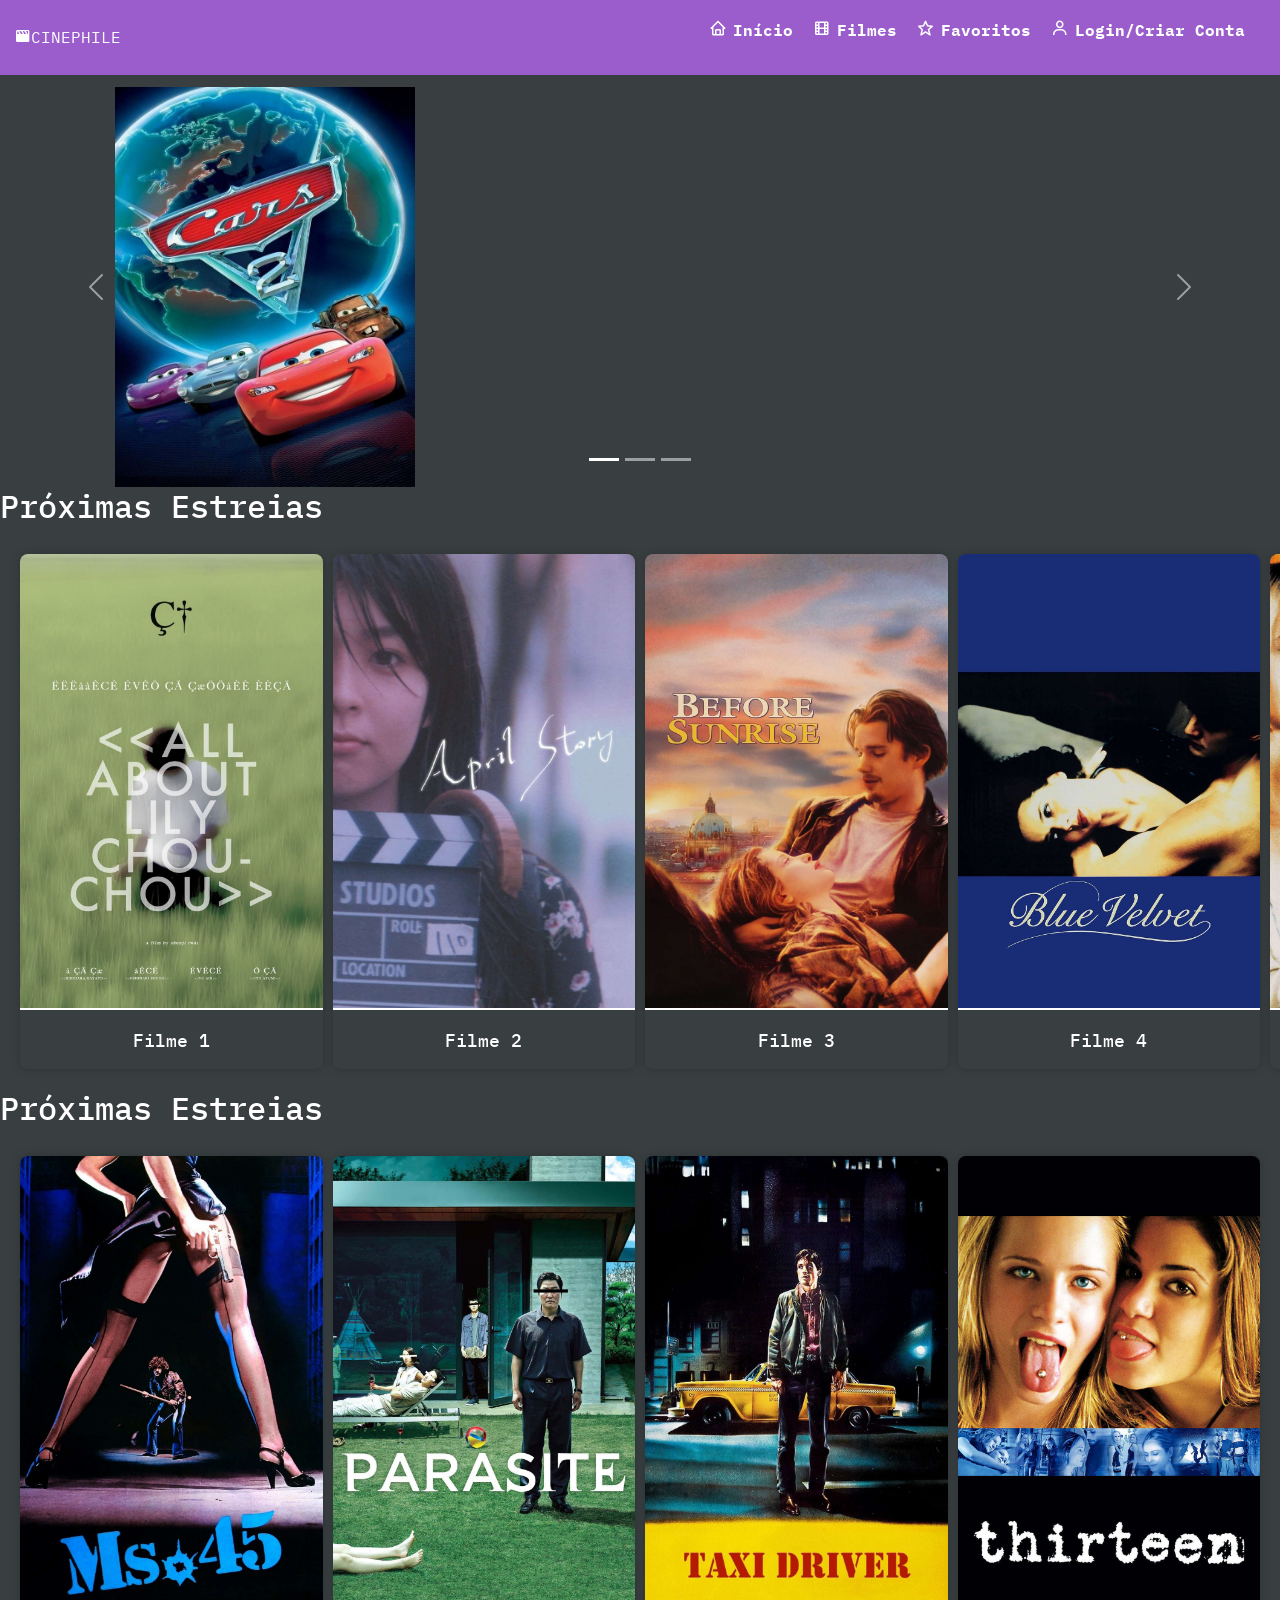
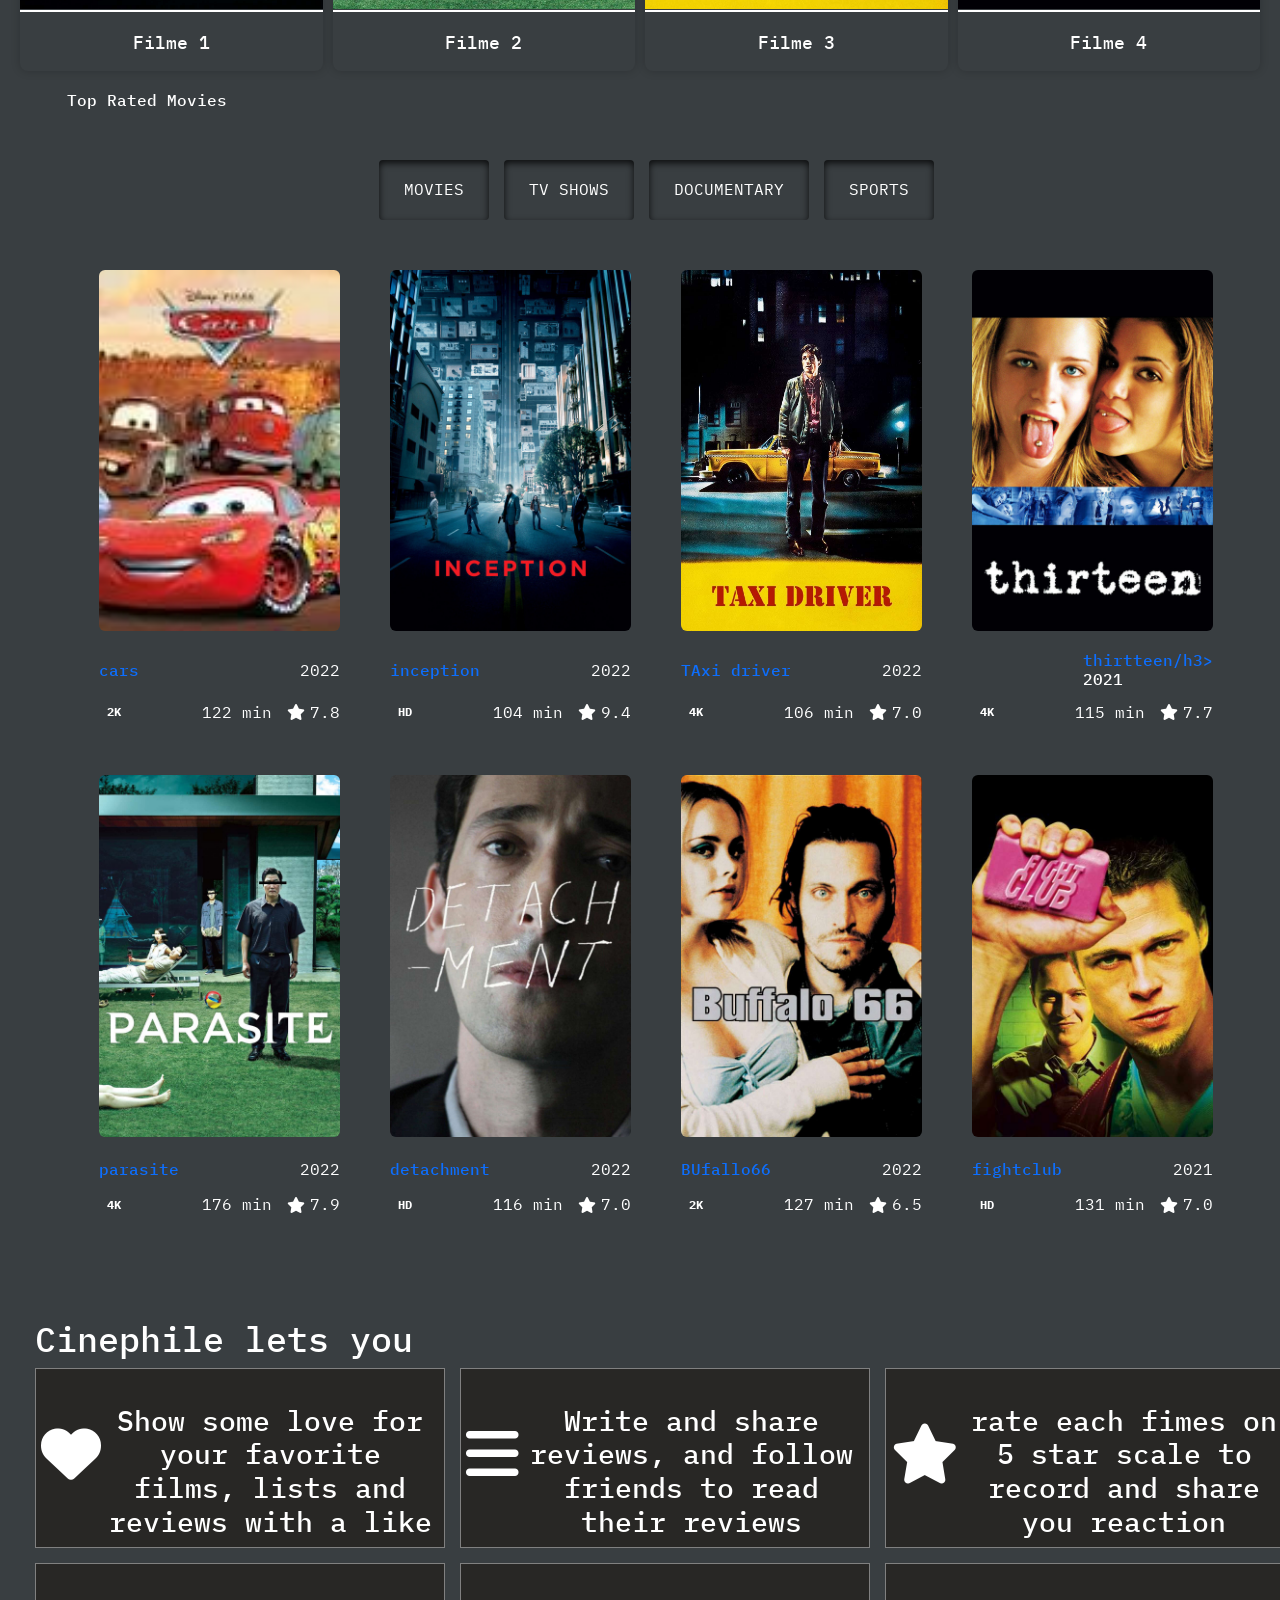
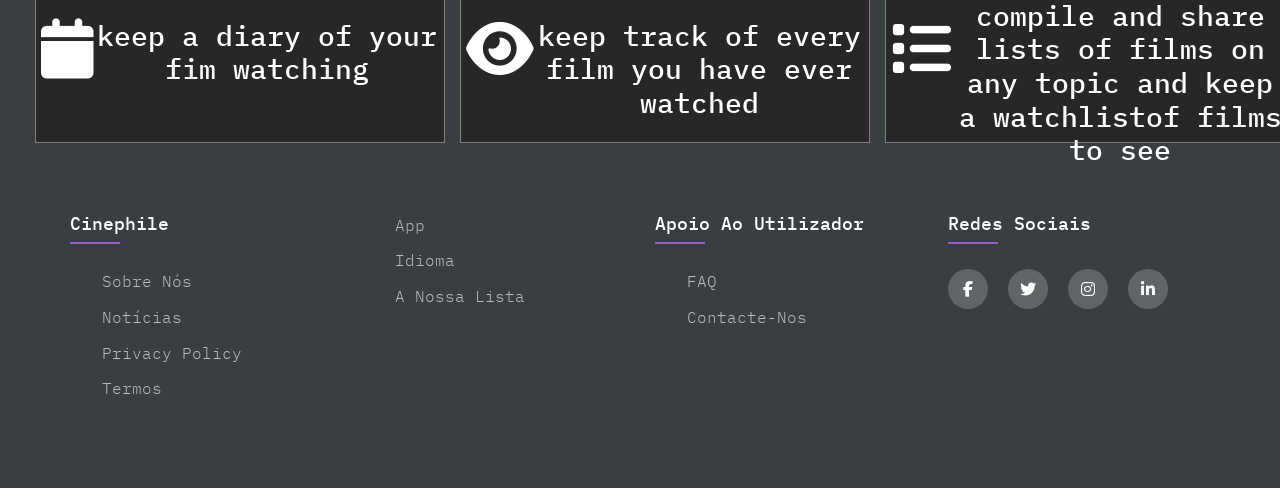
==== index.html @ 61367778 "slight fixes" ====
<!DOCTYPE html>
<html lang="en">

<head>
  <meta charset="UTF-8">
  <meta name="viewport" content="width=device-width, initial-scale=1.0">
  <link rel="preconnect" href="https://fonts.googleapis.com">
  <link rel="preconnect" href="https://fonts.gstatic.com" crossorigin>
  <link rel="preconnect" href="https://fonts.googleapis.com">
  <link rel="preconnect" href="https://fonts.gstatic.com" crossorigin>
  <link rel="preconnect" href="https://fonts.googleapis.com">
  <link rel="preconnect" href="https://fonts.gstatic.com" crossorigin>
  <link
    href="https://fonts.googleapis.com/css2?family=IBM+Plex+Mono:ital,wght@0,400;0,500;0,600;0,700;1,400;1,500;1,600;1,700&family=Inter&family=Playfair+Display:ital,wght@0,400;0,500;0,600;0,700;0,800;0,900;1,400;1,500;1,600;1,700;1,800;1,900&display=swap"
    rel="stylesheet">
  <link rel="stylesheet" href="./css/styles.css">
  <link href="https://cdn.jsdelivr.net/npm/bootstrap@5.3.2/dist/css/bootstrap.min.css" rel="stylesheet"
    integrity="sha384-T3c6CoIi6uLrA9TneNEoa7RxnatzjcDSCmG1MXxSR1GAsXEV/Dwwykc2MPK8M2HN" crossorigin="anonymous">
  <link rel="stylesheet" type="text/css" href="https://cdn.jsdelivr.net/npm/boxicons@latest/css/boxicons.min.css">
  <link rel="stylesheet" href="./css/navbar.css">
  <link rel="stylesheet" href="./css/styles.css">
  <link rel="stylesheet" href="https://unpkg.com/swiper/swiper-bundle.min.css" />
  <link rel="stylesheet" href="https://cdnjs.cloudflare.com/ajax/libs/font-awesome/6.4.2/css/all.min.css"
    integrity="sha512-z3gLpd7yknf1YoNbCzqRKc4qyor8gaKU1qmn+CShxbuBusANI9QpRohGBreCFkKxLhei6S9CQXFEbbKuqLg0DA=="
    crossorigin="anonymous" referrerpolicy="no-referrer" />
  <title>CINEPHILE</title>
</head>

<body>
  <div class="navbar">
    <div class="logo">
      <i class="bx bxs-movie"></i>CINEPHILE
    </div>
    <ul class="nav-links">
      <li><a href="index.html"><i class='bx bx-home nav_icon'></i>Início</a></li>
      <li><a href="movies.html"><i class='bx bx-film nav_icon'></i>Filmes</a></li>
      <li><a href="favorites.html"><i class='bx bx-star nav_icon'></i>Favoritos</a></li>
      <li><a href="login.html"><i class='bx bx-user nav_icon'></i>Login/Criar Conta</a></li>
    </ul>
    <ul class="nav-links_mobile">
      <li><a href="index.html"><i class='bx bx-home nav_icon'></i></a></li>
      <li><a href=""><i class='bx bx-user nav_icon'></i></a></li>
      <li><a href=""><i class='bx bx-film nav_icon'></i></a></li>
      <li><a href=""><i class='bx bx-tv nav_icon'></i></a></li>
      <li><a href=""><i class='bx bx-star nav_icon'></i></a></li>
    </ul>
  </div>
  <section class="conteudo_principal">
    <div id="carouselExampleCaptions" class="carousel slide">
      <div class="carousel-indicators">
        <button type="button" data-bs-target="#carouselExampleCaptions" data-bs-slide-to="0" class="active"
          aria-current="true" aria-label="Slide 1"></button>
        <button type="button" data-bs-target="#carouselExampleCaptions" data-bs-slide-to="1"
          aria-label="Slide 2"></button>
        <button type="button" data-bs-target="#carouselExampleCaptions" data-bs-slide-to="2"
          aria-label="Slide 3"></button>
      </div>
      <div class="carousel-inner">
        <div class="carousel-item active">
          <div class="d-flex justify-content-center container-fluid">
            <img src="./assets/images/16560-cars-2-0-1000-0-1500-crop.jpg" id="imagem_carrossel" class="img-fluid"
              alt="">
            <iframe class="trailer" width="700" height="400"
              src="https://www.youtube.com/embed/oFTfAdauCOo?si=LEjpKPnIq1ZMxPEv" title="YouTube video player"
              frameborder="0"
              allow="accelerometer; autoplay; clipboard-write; encrypted-media; gyroscope; picture-in-picture; web-share"
              allowfullscreen class="mx-auto"></iframe>
          </div>
        </div>
        <div class="carousel-item">
          <div class="d-flex justify-content-center container-fluid">
            <img src="./assets/images/fightclub.jpg" id="imagem_carrossel" class="img-fluid" alt="">
            <iframe class="trailer" width="700" height="400"
              src="https://www.youtube.com/embed/BdJKm16Co6M?si=z7RUzcz1egCg-bsq" title="YouTube video player"
              frameborder="0"
              allow="accelerometer; autoplay; clipboard-write; encrypted-media; gyroscope; picture-in-picture; web-share"
              allowfullscreen class="mx-auto"></iframe>
          </div>
        </div>
        <div class="carousel-item ">
          <div class="d-flex justify-content-center container-fluid">
            <img src="./assets/images/parasite.jpg" id="imagem_carrossel" class="img-fluid" alt="">
            <iframe class="trailer" width="700" height="400"
              src="https://www.youtube.com/embed/SWSDQfJQhUg?si=YIoAWg7-kqxbiR0l" title="YouTube video player"
              frameborder="0"
              allow="accelerometer; autoplay; clipboard-write; encrypted-media; gyroscope; picture-in-picture; web-share"
              allowfullscreen class="mx-auto"></iframe>
          </div>
        </div>
      </div>
      <button class="carousel-control-prev" type="button" data-bs-target="#carouselExampleCaptions"
        data-bs-slide="prev">
        <span class="carousel-control-prev-icon" aria-hidden="true"></span>
        <span class="visually-hidden">Previous</span>
      </button>
      <button class="carousel-control-next" type="button" data-bs-target="#carouselExampleCaptions"
        data-bs-slide="next">
        <span class="carousel-control-next-icon" aria-hidden="true"></span>
        <span class="visually-hidden">Next</span>
      </button>
    </div>
    <section class="prox_estreias">
      <div class="d-flex flex-row filme-carousel">
        <h2>Próximas Estreias</h2>
        <div class="swiper-container">
          <div class="swiper-wrapper">
            <div class="swiper-slide">
              <div class="filme">
                <img src="./assets/images/allaboutlilychouchou.jpg" alt="Filme 1">
                <h3>Filme 1</h3>
              </div>
            </div>
            <div class="swiper-slide">
              <div class="filme">
                <img src="./assets/images/aprilstory.jpg" alt="Filme 2">
                <h3>Filme 2</h3>
              </div>
            </div>
            <div class="swiper-slide">
              <div class="filme">
                <img src="./assets/images/beforesunrise.jpg" alt="Filme 3">
                <h3>Filme 3</h3>
              </div>
            </div>
            <div class="swiper-slide">
              <div class="filme">
                <img src="./assets/images/bluevelvet.jpg" alt="Filme 4">
                <h3>Filme 4</h3>
              </div>
            </div>
            <div class="swiper-slide">
              <div class="filme">
                <img src="./assets/images/buffalo66.jpg" alt="Filme 5">
                <h3>Filme 5</h3>
              </div>
            </div>
            <div class="swiper-slide">
              <div class="filme">
                <img src="./assets/images/get out.jpg" alt="Filme 6">
                <h3>Filme 6</h3>
              </div>
            </div>
            <div class="swiper-slide">
              <div class="filme">
                <img src="./assets/images/inception.jpg" alt="Filme 7">
                <h3>Filme 7</h3>
              </div>
            </div>
            <div class="swiper-slide">
              <div class="filme">
                <img src="./assets/images/lepetitsoldat.jpg" alt="Filme 8">
                <h3>Filme 8</h3>
              </div>
            </div>

          </div>
        </div>
      </div>
    </section>
    <div class="d-flex flex-row filme-carousel">
      <h2>Próximas Estreias</h2>
      <div class="swiper-container">
        <div class="swiper-wrapper">
          <div class="swiper-slide">
            <div class="filme">
              <img src="./assets/images/ms45.jpg" alt="Filme 1">
              <h3>Filme 1</h3>
            </div>
          </div>
          <div class="swiper-slide">
            <div class="filme">
              <img src="./assets/images/parasite.jpg" alt="Filme 2">
              <h3>Filme 2</h3>
            </div>
          </div>
          <div class="swiper-slide">
            <div class="filme">
              <img src="./assets/images/taxi driver.jpg" alt="Filme 3">
              <h3>Filme 3</h3>
            </div>
          </div>
          <div class="swiper-slide">
            <div class="filme">
              <img src="./assets/images/thirteen.jpg" alt="Filme 4">
              <h3>Filme 4</h3>
            </div>
          </div>


        </div>
      </div>
    </div>


    <section class="top-rated">
      <div class="container">
        <h2 class="h2 section-title">Top Rated Movies</h2>
        <ul class="filter-list">
          <li>
            <button class="filter-btn">Movies</button>
          </li>
          <li>
            <button class="filter-btn">TV Shows</button>
          </li>
          <li>
            <button class="filter-btn">Documentary</button>
          </li>
          <li>
            <button class="filter-btn">Sports</button>
          </li>
        </ul>
        <ul class="movies-list">
          <li>
            <div class="movie-card">
              <a href="">
                <figure class="card-banner">
                  <img src="assets/images/cars_banner.jpeg" alt="">
                </figure>
              </a>
              <div class="title-wrapper">
                <a href="">
                  <h3 class="card-title"> cars</h3>
                </a>
                <time datetime="2022">2022</time>
              </div>
              <div class="card-meta">
                <div class="badge badge-outline">2K</div>
                <div class="duration">
                  <ion-icon name="time-outline"></ion-icon>
                  <time datetime="PT122M">122 min</time>
                </div>
                <div class="rating">
                  <i class="fa-solid fa-star"></i>
                  <data>7.8</data>
                </div>
              </div>
            </div>
          </li>
          <li>
            <div class="movie-card">
              <a href="">
                <figure class="card-banner">
                  <img src="assets/images/inception.jpg" alt="">
                </figure>
              </a>
              <div class="title-wrapper">
                <a href="">
                  <h3 class="card-title">inception</h3>
                </a>
                <time datetime="2022">2022</time>
              </div>
              <div class="card-meta">
                <div class="badge badge-outline">HD</div>
                <div class="duration">
                  <ion-icon name="time-outline"></ion-icon>
                  <time datetime="PT104M">104 min</time>
                </div>
                <div class="rating">
                  <i class="fa-solid fa-star"></i>
                  <data>9.4</data>
                </div>
              </div>
            </div>
          </li>
          <li>
            <div class="movie-card">
              <a href="">
                <figure class="card-banner">
                  <img src="assets/images/taxi driver.jpg" alt="">
                </figure>
              </a>
              <div class="title-wrapper">
                <a href="">
                  <h3 class="card-title">TAxi driver</h3>
                </a>
                <time datetime="2022">2022</time>
              </div>
              <div class="card-meta">
                <div class="badge badge-outline">4K</div>
                <div class="duration">
                  <ion-icon name="time-outline"></ion-icon>
                  <time datetime="PT106M">106 min</time>
                </div>
                <div class="rating">
                  <i class="fa-solid fa-star"></i>
                  <data>7.0</data>
                </div>
              </div>
            </div>
          </li>
          <li>
            <div class="movie-card">
              <a href="">
                <figure class="card-banner">
                  <img src="assets/images/thirteen.jpg" alt="">
                </figure>
              </a>
              <div class="title-wrapper">
                <a href="./movie-details.html">
                  <h3 class="card-title">thirtteen/h3>
                </a>
                <time datetime="2021">2021</time>
              </div>
              <div class="card-meta">
                <div class="badge badge-outline">4K</div>
                <div class="duration">
                  <ion-icon name="time-outline"></ion-icon>
                  <time datetime="PT115M">115 min</time>
                </div>
                <div class="rating">
                  <i class="fa-solid fa-star"></i>
                  <data>7.7</data>
                </div>
              </div>
            </div>
          </li>
          <li>
            <div class="movie-card">
              <a href="">
                <figure class="card-banner">
                  <img src="assets/images/parasite.jpg" alt="">
                </figure>
              </a>
              <div class="title-wrapper">
                <a href="">
                  <h3 class="card-title">parasite</h3>
                </a>
                <time datetime="2022">2022</time>
              </div>
              <div class="card-meta">
                <div class="badge badge-outline">4K</div>
                <div class="duration">
                  <ion-icon name="time-outline"></ion-icon>
                  <time datetime="PT176M">176 min</time>
                </div>
                <div class="rating">
                  <i class="fa-solid fa-star"></i>
                  <data>7.9</data>
                </div>
              </div>
            </div>
          </li>
          <li>
            <div class="movie-card">
              <a href="">
                <figure class="card-banner">
                  <img src="assets/images/detachment.jpg" alt="">
                </figure>
              </a>
              <div class="title-wrapper">
                <a href="">
                  <h3 class="card-title">detachment</h3>
                </a>
                <time datetime="2022">2022</time>
              </div>
              <div class="card-meta">
                <div class="badge badge-outline">HD</div>
                <div class="duration">
                  <ion-icon name="time-outline"></ion-icon>
                  <time datetime="PT116M">116 min</time>
                </div>
                <div class="rating">
                  <i class="fa-solid fa-star"></i>
                  <data>7.0</data>
                </div>
              </div>
            </div>
          </li>
          <li>
            <div class="movie-card">
              <a href="">
                <figure class="card-banner">
                  <img src="assets/images/buffalo66.jpg" alt="">
                </figure>
              </a>
              <div class="title-wrapper">
                <a href="">
                  <h3 class="card-title">BUfallo66</h3>
                </a>
                <time datetime="2022">2022</time>
              </div>
              <div class="card-meta">
                <div class="badge badge-outline">2K</div>
                <div class="duration">
                  <ion-icon name="time-outline"></ion-icon>
                  <time datetime="PT127M">127 min</time>
                </div>
                <div class="rating">
                  <i class="fa-solid fa-star"></i>
                  <data>6.5</data>
                </div>
              </div>
            </div>
          </li>
          <li>
            <div class="movie-card">
              <a href="">
                <figure class="card-banner">
                  <img src="assets/images/fightclub.jpg" alt="">
                </figure>
              </a>
              <div class="title-wrapper">
                <a href="">
                  <h3 class="card-title">fightclub</h3>
                </a>
                <time datetime="2021">2021</time>
              </div>
              <div class="card-meta">
                <div class="badge badge-outline">HD</div>
                <div class="duration">
                  <ion-icon name="time-outline"></ion-icon>
                  <time datetime="PT131M">131 min</time>
                </div>
                <div class="rating">
                  <i class="fa-solid fa-star"></i>
                  <data>7.0</data>
                </div>
              </div>
            </div>
          </li>
        </ul>
      </div>
    </section>


    <div class="fuctions" id="services">
      <h1> Cinephile lets you</h1>
      <div class="fuctions_box">


        <div class="fuctions_card">
          <i class="fa-solid fa-heart"></i>
          <h3>Show some love for your favorite films, lists and reviews with a like</h3>
        </div>

        <div class="fuctions_card">
          <i class="fa-solid fa-bars"></i>
          <h3>Write and share reviews, and follow friends to read their reviews</h3>
        </div>

        <div class="fuctions_card">
          <i class="fa-solid fa-star"></i>
          <h3>rate each fimes on 5 star scale to record and share you reaction</h3>
        </div>

        <div class="fuctions_card">
          <i class="fa-solid fa-calendar"></i>
          <h3 class="card_h3">keep a diary of your fim watching</h3>
        </div>

        <div class="fuctions_card">
          <i class="fa-solid fa-eye"></i>
          <h3 class="card_h3">keep track of every film you have ever watched</h3>
        </div>

        <div class="fuctions_card">
          <i class="fa-solid fa-list"></i>
          <h3>compile and share lists of films on any topic and keep a watchlistof films to see</h3>
        </div>
      </div>
    </div>
  </section>
  <footer class="footer">
    <div class="container">
      <div class="row">
        <div class="footer-col">
          <h4>Cinephile</h4>
          <ul>
            <li><a href="#">Sobre Nós</a></li>
            <li><a href="#">Notícias</a></li>
            <li><a href="#">Privacy Policy</a></li>
            <li><a href="#">Termos</a></li>
          </ul>
        </div>
        <div class="footer-col">
          <ul>
            <li><a href="#">App</a></li>
            <li><a href="#">Idioma</a></li>
            <li><a href="#">A Nossa Lista</a></li>
          </ul>
        </div>
        <div class="footer-col">
          <h4>Apoio ao Utilizador</h4>
          <ul>
            <li><a href="#">FAQ</a></li>
            <li><a href="#">Contacte-nos</a></li>
          </ul>
        </div>
        <div class="footer-col">
          <h4>Redes Sociais</h4>
          <div class="social-links">
            <a href="#"><i class="fab fa-facebook-f"></i></a>
            <a href="#"><i class="fab fa-twitter"></i></a>
            <a href="#"><i class="fab fa-instagram"></i></a>
            <a href="#"><i class="fab fa-linkedin-in"></i></a>
          </div>
        </div>
      </div>
    </div>
  </footer>
  <script src="https://unpkg.com/swiper/swiper-bundle.min.js"></script>
  <script src="https://cdn.jsdelivr.net/npm/@popperjs/core@2.11.8/dist/umd/popper.min.js"
    integrity="sha384-I7E8VVD/ismYTF4hNIPjVp/Zjvgyol6VFvRkX/vR+Vc4jQkC+hVqc2pM8ODewa9r" crossorigin="anonymous">
  </script>
  <script src="https://cdn.jsdelivr.net/npm/bootstrap@5.3.2/dist/js/bootstrap.min.js"
    integrity="sha384-BBtl+eGJRgqQAUMxJ7pMwbEyER4l1g+O15P+16Ep7Q9Q+zqX6gSbd85u4mG4QzX+" crossorigin="anonymous">
  </script>
  <script src="./js/index.js"></script>
</body>

</html>
---- css/styles.css ----
/* Reset de estilos padrão e definições globais */
body {
    margin: 0;
    font-family: 'IBM Plex Mono', monospace, 'Inter', sans-serif, 'Playfair Display', serif;
    font-size: 16px;
    line-height: 1.6;
    background-color: #393e41;
    color: #fff;
    overflow-x: hidden;
}

.button {
    background-color: #3498db;
    color: #fff;
    padding: 10px 20px;
    border: none;
    border-radius: 5px;
    cursor: pointer;
    transition: background-color 0.3s ease;
}

.button:hover {
    background-color: #2c3e50;
}

.icon {
    width: 30px;
    height: 30px;
}

.swiper {
    width: 600px;
    height: 300px;
}

.image {
    max-width: 100%;
    height: auto;
    border-radius: 8px;
    box-shadow: 0 0 10px rgba(0, 0, 0, 0.2);
    transition: transform 0.3s ease-in-out;
}

.image:hover {
    transform: scale(1.05);
}

/* Estilo para imagens no carrossel */
#imagem_carrossel {
    width: 100%;
    max-width: 300px;
    height: 400px;
    margin-left: 50px;
}

/* Estilo para vídeos de trailers */
.trailer {
    max-width: 700px;
    margin-right: 100px;
    display: block;
}

/* Estilo para a seção de filmes populares */
.filmes_populares {
    padding: 20px;
    background-color: #282c2f;
    border-radius: 10px;
}

.filmes_populares h2 {
    font-size: 28px;
    color: #fff;
    text-align: center;
    margin-bottom: 20px;
}

.filme-carousel {
    overflow: hidden;
}

.swiper-container {
    width: 100%;
    padding: 20px;
}

.d-flex.flex-row {
    display: flex;
    flex-wrap: wrap;
    justify-content: space-between;
}

.swiper-slide {
    width: 300px;
    /* Adjust the width as needed */
    margin: 0 auto;
    flex-shrink: 0;
}

.col-md-2 {
    flex: 0 0 calc(20% - 20px);
    margin-bottom: 20px;
}

/* Estilo para cada filme individual */
.filme {
    border-radius: 8px;
    overflow: hidden;
    box-shadow: 0 0 10px rgba(0, 0, 0, 0.2);
    transition: transform 0.3s ease-in-out;
}

.filme:hover {
    transform: scale(1.05);
}


.filme img {
    width: 100%;
    height: auto;
    border-bottom: 2px solid #fff;
}

.filme h3 {
    margin-top: 10px;
    text-align: center;
    font-size: 18px;
    color: #fff;
    padding: 10px;
}

/*top rated*/

li {
    list-style: none;
}

a {
    text-decoration: none;
}

a,
img,
span,
input,
button,
ion-icon {
    display: block;
}

input {
    font: inherit;
    width: 100%;
    border: none;
}

select,
button {
    font: inherit;
    background: none;
    border: none;
    cursor: pointer;
}


.container {
    max-width: 540px;
    margin-inline: auto;
}

.section-subtitle {
    color: var(--citrine);
    font-size: var(--fs-11);
    font-weight: var(--fw-500);
    text-transform: uppercase;
    letter-spacing: 1px;
    margin-bottom: 10px;
    text-align: center;
}

.h2 {
    font-size: var(--fs-2);
}

.filter-list {
    display: flex;
    flex-wrap: wrap;
    justify-content: center;
    align-items: center;
    gap: 10px;
}

.top-rated .img .background {

    background-size: cover;
    background-position: center;
    padding-block: var(--section-padding);
}

.top-rated .section-title {
    margin-bottom: 50px;
}

.top-rated .filter-list {
    gap: 15px;
    margin-bottom: 50px;
}

.top-rated .filter-btn {
    position: relative;
    background: var(--rich-black-fogra-39);
    color: var(--light-gray);
    font-size: var(--fs-10);
    font-weight: var(--fw-700);
    text-transform: uppercase;
    padding: 17px 25px;
    border-radius: 4px;
    box-shadow: inset 0 3px 7px hsla(0, 0%, 0%, 0.8);
}

.top-rated .filter-btn:focus {
    color: var(--citrine);
    text-shadow: 0 3px 25px hsla(57, 97%, 45%, 0.5);
}

.top-rated .filter-btn:focus::before,
.top-rated .filter-btn:focus::after {
    content: "";
    position: absolute;
    top: 50%;
    transform: translateY(-50%);
    background: var(--citrine);
    width: 2px;
    height: 15px;
}

.top-rated .filter-btn:focus::before {
    left: 0;
}

.top-rated .filter-btn:focus::after {
    right: 0;
}

.movies-list {
    display: grid;
    gap: 50px;
}

.movie-card {
    height: 100%;
    display: flex;
    flex-direction: column;
    justify-content: space-between;
}

.movie-card .card-banner {
    position: relative;
    background: var(--gunmetal-1);
    aspect-ratio: 2 / 3;
    border-radius: 6px;
    overflow: hidden;
    margin-bottom: 20px;
    transition: var(--transition-1);
}

.movie-card .card-banner::after {
    content: "";
    position: absolute;
    inset: 0;
    transition: var(--transition-1);
}

.movie-card .card-banner:hover {
    box-shadow: 0 1px 2px hsla(0, 0%, 0%, 0.5);
}

.movie-card .card-banner:hover::after {
    background: hsla(0, 0%, 100%, 0.05);
}

.movie-card .card-banner img {
    width: 100%;
    height: 100%;
    object-fit: cover;
}

.movie-card .title-wrapper {
    display: flex;
    justify-content: space-between;
    align-items: center;
    gap: 20px;
    margin-bottom: 10px;
}

.movie-card .card-title {
    color: var(--white);
    font-size: var(--fs-7);
    transition: var(--transition-1);
}

.movie-card .card-title:is(:hover, :focus) {
    color: var(--citrine);
}

.movie-card .title-wrapper time {
    color: var(--citrine);
    font-size: var(--fs-9);
    font-weight: var(--fw-500);
}

.movie-card .card-meta {
    display: flex;
    justify-content: flex-start;
    align-items: center;
    gap: 15px;
}

.movie-card .badge {
    color: var(--citrine);
}

.movie-card .duration {
    margin-left: auto;
}

.movie-card :is(.duration, .rating) {
    display: flex;
    align-items: center;
    gap: 5px;
    color: var(--gainsboro);
    font-size: var(--fs-11);
    font-weight: var(--fw-500);
}

.movie-card :is(.duration, .rating) ion-icon {
    font-size: 13px;
    --ionicon-stroke-width: 50px;
    color: var(--citrine);
}

.movies-list.has-scrollbar {
    display: flex;
    justify-content: flex-start;
    gap: 30px;
    overflow-x: auto;
    scroll-snap-type: inline mandatory;
    padding-bottom: 25px;
}

.has-scrollbar::-webkit-scrollbar {
    height: 8px;
}

.has-scrollbar::-webkit-scrollbar-track {
    background: transparent;
    box-shadow: 0 0 0 2px var(--citrine);
    border-radius: 10px;
}

.has-scrollbar::-webkit-scrollbar-thumb {
    background: var(--gainsboro);
    border-radius: 10px;
    box-shadow: inset 0 1px 0 var(--black),
        inset 0 -1px 0 var(--black);
}

.movies-list {
    display: grid;
    grid-template-columns: 1fr 1fr 1fr 1fr;

}





/* Estilos para a seção de funções do site */
.fuctions {
    width: 100%;
    margin-top: 100px;
    margin-left: 35px;
    bottom: 0;
}

.fuctions h1 {
    font-size: 35px;
    left: 10px;
}

.fuctions .fuctions_box {
    display: grid;
    grid-template-columns: repeat(3, 1fr);
    grid-gap: 15px;
    width: 95%;
}

.fuctions .fuctions_box .fuctions_card {
    width: 410px;
    height: 180px;
    text-align: center;
    padding: 5px;
    border: 1px solid gray;
    display: flex;
    justify-content: center;
    background: #282725;
    margin-left: 0px;
    cursor: pointer;
}

.fuctions .fuctions_box .fuctions_card:hover {
    background-color: #7ba098;
}

.fuctions .fuctions_box .fuctions_card i {
    font-size: 60px;
    margin-top: 50px;
}

.fuctions .fuctions_box .fuctions_card h3 {
    margin-top: 30px;
}

.fuctions .fuctions_box .fuctions_card .card_h3 {
    margin-top: 50px;
}

/* Estilos para o rodapé */
.container {
    max-width: 1170px;
    margin: auto;
}

.row {
    display: flex;
    flex-wrap: wrap;
}

.footer {
    background-color: #393e41;
    padding: 70px 0;
}

.footer-col {
    width: 25%;
    padding: 0 15px;
}

.footer-col h4 {
    font-size: 18px;
    color: #ffffff;
    text-transform: capitalize;
    margin-bottom: 35px;
    font-weight: 500;
    position: relative;
}

.footer-col h4::before {
    content: '';
    position: absolute;
    left: 0;
    bottom: -10px;
    background-color: #9b5CCC;
    height: 2px;
    box-sizing: border-box;
    width: 50px;
}

.footer-col ul li:not(:last-child) {
    margin-bottom: 10px;
}

.footer-col ul li a {
    font-size: 16px;
    text-transform: capitalize;
    color: #ffffff;
    text-decoration: none;
    font-weight: 300;
    color: #bbbbbb;
    display: block;
    transition: all 0.3s ease;
}

.footer-col ul li a:hover {
    color: #ffffff;
    padding-left: 8px;
}

.footer-col .social-links a {
    display: inline-block;
    height: 40px;
    width: 40px;
    background-color: rgba(255, 255, 255, 0.2);
    margin: 0 10px 10px 0;
    text-align: center;
    line-height: 40px;
    border-radius: 50%;
    color: #ffffff;
    transition: all 0.5s ease;
}

.footer-col .social-links a:hover {
    color: #24262b;
    background-color: #ffffff;
}

/* Responsividade */
@media (max-width: 1200px) {
    .col-md-2 {
        flex: 0 0 calc(25% - 20px);
    }
}

@media (max-width: 992px) {
    .col-md-2 {
        flex: 0 0 calc(33.3333% - 20px);
    }
}

@media (max-width: 767px) {
    .footer-col {
        width: 50%;
        margin-bottom: 30px;
    }

    .col-md-2 {
        flex: 0 0 calc(50% - 20px);
    }
}

@media (max-width: 574px) {
    .footer-col {
        width: 100%;
    }
}
---- css/navbar.css ----
.navbar {
    font-family: 'IBM Plex Mono', monospace, 'Inter', sans-serif, 'Playfair Display', serif;
    background-color: #9B5CCC;
    padding: 15px;
    display: flex;
    justify-content: space-between;
    align-items: center;
    color: white;
    margin-bottom: 1%;
}
.nav_icon {
    font-size: 18px; 
    margin-top: 4px;
    margin-right: 6px;
}
.logo a {
    color: white;
    text-decoration: none;
    font-size: 1.5em; 
    font-weight: bold;
}
.nav-links {
    list-style: none;
    display: flex;
}

.nav-links_mobile {
    list-style: none;
    display: none;
}

.nav-links li,
.nav-links_mobile li {
    display: flex;
    flex-direction: column;
    align-items: center;
    margin-right: 20px;
}


.nav-links a,
.nav-links_mobile a {
    text-decoration: none;
    color: white;
    font-weight: bold;
    transition: color 0.3s ease-in-out;
}

.nav-links a:hover,
.nav-links_mobile a:hover {
    color: #fecb00; 
}



@media only screen and (max-width: 1024px) {
    .navbar {
        position: fixed;
        bottom: 0;
        width: 100%;
        justify-content: space-between;
    }
    .logo {
        position: fixed;
        top: 0;
        left: 0;
        width: 100%;
        background-color: rgba(0, 0, 0, 0.8);
        padding: 15px;
        text-align: center;
        z-index: 1;

    }
    .nav-links {
        display: none;
        flex-direction: column;
        align-items: center;
        width: 100%;
        background-color: rgba(0, 0, 0, 0.8);
        position: fixed;
        top: 0;
        left: 0;
        z-index: 1;
        margin-top: 10px; 
    }

    .nav-links li {
        margin: 10px 0;
    }

    .nav-links a {
        color: white;
    }

    .nav_icon {
        font-size: 30px; 
    }

    .nav-links_mobile {
        display: flex;
        justify-content: center; 
        align-items: center;
        list-style: none;
        margin: 0;
        padding: 0;
        background-color: rgba(0, 0, 0, 0.8);
        position: fixed;
        bottom: 0;
        left: 0;
        z-index: 1;
        width: 100%;
        margin-top: 5px;

    }

    .nav-links_mobile li {
        margin: 0;
    }

    .nav-links_mobile a {
        color: white;
    }

    #nav-toggle {
        display: none; 
    }

    #nav-toggle-label {
        cursor: pointer;
        color: white;
        margin-top: 10px;
        display: block;
        position: fixed; 
        top: 10px;
        right: 10px;
        font-size: 30px; 
    }

    #nav-toggle:checked + .nav-links,
    #nav-toggle:checked + .nav-links_mobile {
        display: flex;
        flex-direction: column;
        align-items: center;
    }
}
---- css/styles.css ----
/* Reset de estilos padrão e definições globais */
body {
    margin: 0;
    font-family: 'IBM Plex Mono', monospace, 'Inter', sans-serif, 'Playfair Display', serif;
    font-size: 16px;
    line-height: 1.6;
    background-color: #393e41;
    color: #fff;
    overflow-x: hidden;
}

.button {
    background-color: #3498db;
    color: #fff;
    padding: 10px 20px;
    border: none;
    border-radius: 5px;
    cursor: pointer;
    transition: background-color 0.3s ease;
}

.button:hover {
    background-color: #2c3e50;
}

.icon {
    width: 30px;
    height: 30px;
}

.swiper {
    width: 600px;
    height: 300px;
}

.image {
    max-width: 100%;
    height: auto;
    border-radius: 8px;
    box-shadow: 0 0 10px rgba(0, 0, 0, 0.2);
    transition: transform 0.3s ease-in-out;
}

.image:hover {
    transform: scale(1.05);
}

/* Estilo para imagens no carrossel */
#imagem_carrossel {
    width: 100%;
    max-width: 300px;
    height: 400px;
    margin-left: 50px;
}

/* Estilo para vídeos de trailers */
.trailer {
    max-width: 700px;
    margin-right: 100px;
    display: block;
}

/* Estilo para a seção de filmes populares */
.filmes_populares {
    padding: 20px;
    background-color: #282c2f;
    border-radius: 10px;
}

.filmes_populares h2 {
    font-size: 28px;
    color: #fff;
    text-align: center;
    margin-bottom: 20px;
}

.filme-carousel {
    overflow: hidden;
}

.swiper-container {
    width: 100%;
    padding: 20px;
}

.d-flex.flex-row {
    display: flex;
    flex-wrap: wrap;
    justify-content: space-between;
}

.swiper-slide {
    width: 300px;
    /* Adjust the width as needed */
    margin: 0 auto;
    flex-shrink: 0;
}

.col-md-2 {
    flex: 0 0 calc(20% - 20px);
    margin-bottom: 20px;
}

/* Estilo para cada filme individual */
.filme {
    border-radius: 8px;
    overflow: hidden;
    box-shadow: 0 0 10px rgba(0, 0, 0, 0.2);
    transition: transform 0.3s ease-in-out;
}

.filme:hover {
    transform: scale(1.05);
}


.filme img {
    width: 100%;
    height: auto;
    border-bottom: 2px solid #fff;
}

.filme h3 {
    margin-top: 10px;
    text-align: center;
    font-size: 18px;
    color: #fff;
    padding: 10px;
}

/*top rated*/

li {
    list-style: none;
}

a {
    text-decoration: none;
}

a,
img,
span,
input,
button,
ion-icon {
    display: block;
}

input {
    font: inherit;
    width: 100%;
    border: none;
}

select,
button {
    font: inherit;
    background: none;
    border: none;
    cursor: pointer;
}


.container {
    max-width: 540px;
    margin-inline: auto;
}

.section-subtitle {
    color: var(--citrine);
    font-size: var(--fs-11);
    font-weight: var(--fw-500);
    text-transform: uppercase;
    letter-spacing: 1px;
    margin-bottom: 10px;
    text-align: center;
}

.h2 {
    font-size: var(--fs-2);
}

.filter-list {
    display: flex;
    flex-wrap: wrap;
    justify-content: center;
    align-items: center;
    gap: 10px;
}

.top-rated .img .background {

    background-size: cover;
    background-position: center;
    padding-block: var(--section-padding);
}

.top-rated .section-title {
    margin-bottom: 50px;
}

.top-rated .filter-list {
    gap: 15px;
    margin-bottom: 50px;
}

.top-rated .filter-btn {
    position: relative;
    background: var(--rich-black-fogra-39);
    color: var(--light-gray);
    font-size: var(--fs-10);
    font-weight: var(--fw-700);
    text-transform: uppercase;
    padding: 17px 25px;
    border-radius: 4px;
    box-shadow: inset 0 3px 7px hsla(0, 0%, 0%, 0.8);
}

.top-rated .filter-btn:focus {
    color: var(--citrine);
    text-shadow: 0 3px 25px hsla(57, 97%, 45%, 0.5);
}

.top-rated .filter-btn:focus::before,
.top-rated .filter-btn:focus::after {
    content: "";
    position: absolute;
    top: 50%;
    transform: translateY(-50%);
    background: var(--citrine);
    width: 2px;
    height: 15px;
}

.top-rated .filter-btn:focus::before {
    left: 0;
}

.top-rated .filter-btn:focus::after {
    right: 0;
}

.movies-list {
    display: grid;
    gap: 50px;
}

.movie-card {
    height: 100%;
    display: flex;
    flex-direction: column;
    justify-content: space-between;
}

.movie-card .card-banner {
    position: relative;
    background: var(--gunmetal-1);
    aspect-ratio: 2 / 3;
    border-radius: 6px;
    overflow: hidden;
    margin-bottom: 20px;
    transition: var(--transition-1);
}

.movie-card .card-banner::after {
    content: "";
    position: absolute;
    inset: 0;
    transition: var(--transition-1);
}

.movie-card .card-banner:hover {
    box-shadow: 0 1px 2px hsla(0, 0%, 0%, 0.5);
}

.movie-card .card-banner:hover::after {
    background: hsla(0, 0%, 100%, 0.05);
}

.movie-card .card-banner img {
    width: 100%;
    height: 100%;
    object-fit: cover;
}

.movie-card .title-wrapper {
    display: flex;
    justify-content: space-between;
    align-items: center;
    gap: 20px;
    margin-bottom: 10px;
}

.movie-card .card-title {
    color: var(--white);
    font-size: var(--fs-7);
    transition: var(--transition-1);
}

.movie-card .card-title:is(:hover, :focus) {
    color: var(--citrine);
}

.movie-card .title-wrapper time {
    color: var(--citrine);
    font-size: var(--fs-9);
    font-weight: var(--fw-500);
}

.movie-card .card-meta {
    display: flex;
    justify-content: flex-start;
    align-items: center;
    gap: 15px;
}

.movie-card .badge {
    color: var(--citrine);
}

.movie-card .duration {
    margin-left: auto;
}

.movie-card :is(.duration, .rating) {
    display: flex;
    align-items: center;
    gap: 5px;
    color: var(--gainsboro);
    font-size: var(--fs-11);
    font-weight: var(--fw-500);
}

.movie-card :is(.duration, .rating) ion-icon {
    font-size: 13px;
    --ionicon-stroke-width: 50px;
    color: var(--citrine);
}

.movies-list.has-scrollbar {
    display: flex;
    justify-content: flex-start;
    gap: 30px;
    overflow-x: auto;
    scroll-snap-type: inline mandatory;
    padding-bottom: 25px;
}

.has-scrollbar::-webkit-scrollbar {
    height: 8px;
}

.has-scrollbar::-webkit-scrollbar-track {
    background: transparent;
    box-shadow: 0 0 0 2px var(--citrine);
    border-radius: 10px;
}

.has-scrollbar::-webkit-scrollbar-thumb {
    background: var(--gainsboro);
    border-radius: 10px;
    box-shadow: inset 0 1px 0 var(--black),
        inset 0 -1px 0 var(--black);
}

.movies-list {
    display: grid;
    grid-template-columns: 1fr 1fr 1fr 1fr;

}





/* Estilos para a seção de funções do site */
.fuctions {
    width: 100%;
    margin-top: 100px;
    margin-left: 35px;
    bottom: 0;
}

.fuctions h1 {
    font-size: 35px;
    left: 10px;
}

.fuctions .fuctions_box {
    display: grid;
    grid-template-columns: repeat(3, 1fr);
    grid-gap: 15px;
    width: 95%;
}

.fuctions .fuctions_box .fuctions_card {
    width: 410px;
    height: 180px;
    text-align: center;
    padding: 5px;
    border: 1px solid gray;
    display: flex;
    justify-content: center;
    background: #282725;
    margin-left: 0px;
    cursor: pointer;
}

.fuctions .fuctions_box .fuctions_card:hover {
    background-color: #7ba098;
}

.fuctions .fuctions_box .fuctions_card i {
    font-size: 60px;
    margin-top: 50px;
}

.fuctions .fuctions_box .fuctions_card h3 {
    margin-top: 30px;
}

.fuctions .fuctions_box .fuctions_card .card_h3 {
    margin-top: 50px;
}

/* Estilos para o rodapé */
.container {
    max-width: 1170px;
    margin: auto;
}

.row {
    display: flex;
    flex-wrap: wrap;
}

.footer {
    background-color: #393e41;
    padding: 70px 0;
}

.footer-col {
    width: 25%;
    padding: 0 15px;
}

.footer-col h4 {
    font-size: 18px;
    color: #ffffff;
    text-transform: capitalize;
    margin-bottom: 35px;
    font-weight: 500;
    position: relative;
}

.footer-col h4::before {
    content: '';
    position: absolute;
    left: 0;
    bottom: -10px;
    background-color: #9b5CCC;
    height: 2px;
    box-sizing: border-box;
    width: 50px;
}

.footer-col ul li:not(:last-child) {
    margin-bottom: 10px;
}

.footer-col ul li a {
    font-size: 16px;
    text-transform: capitalize;
    color: #ffffff;
    text-decoration: none;
    font-weight: 300;
    color: #bbbbbb;
    display: block;
    transition: all 0.3s ease;
}

.footer-col ul li a:hover {
    color: #ffffff;
    padding-left: 8px;
}

.footer-col .social-links a {
    display: inline-block;
    height: 40px;
    width: 40px;
    background-color: rgba(255, 255, 255, 0.2);
    margin: 0 10px 10px 0;
    text-align: center;
    line-height: 40px;
    border-radius: 50%;
    color: #ffffff;
    transition: all 0.5s ease;
}

.footer-col .social-links a:hover {
    color: #24262b;
    background-color: #ffffff;
}

/* Responsividade */
@media (max-width: 1200px) {
    .col-md-2 {
        flex: 0 0 calc(25% - 20px);
    }
}

@media (max-width: 992px) {
    .col-md-2 {
        flex: 0 0 calc(33.3333% - 20px);
    }
}

@media (max-width: 767px) {
    .footer-col {
        width: 50%;
        margin-bottom: 30px;
    }

    .col-md-2 {
        flex: 0 0 calc(50% - 20px);
    }
}

@media (max-width: 574px) {
    .footer-col {
        width: 100%;
    }
}
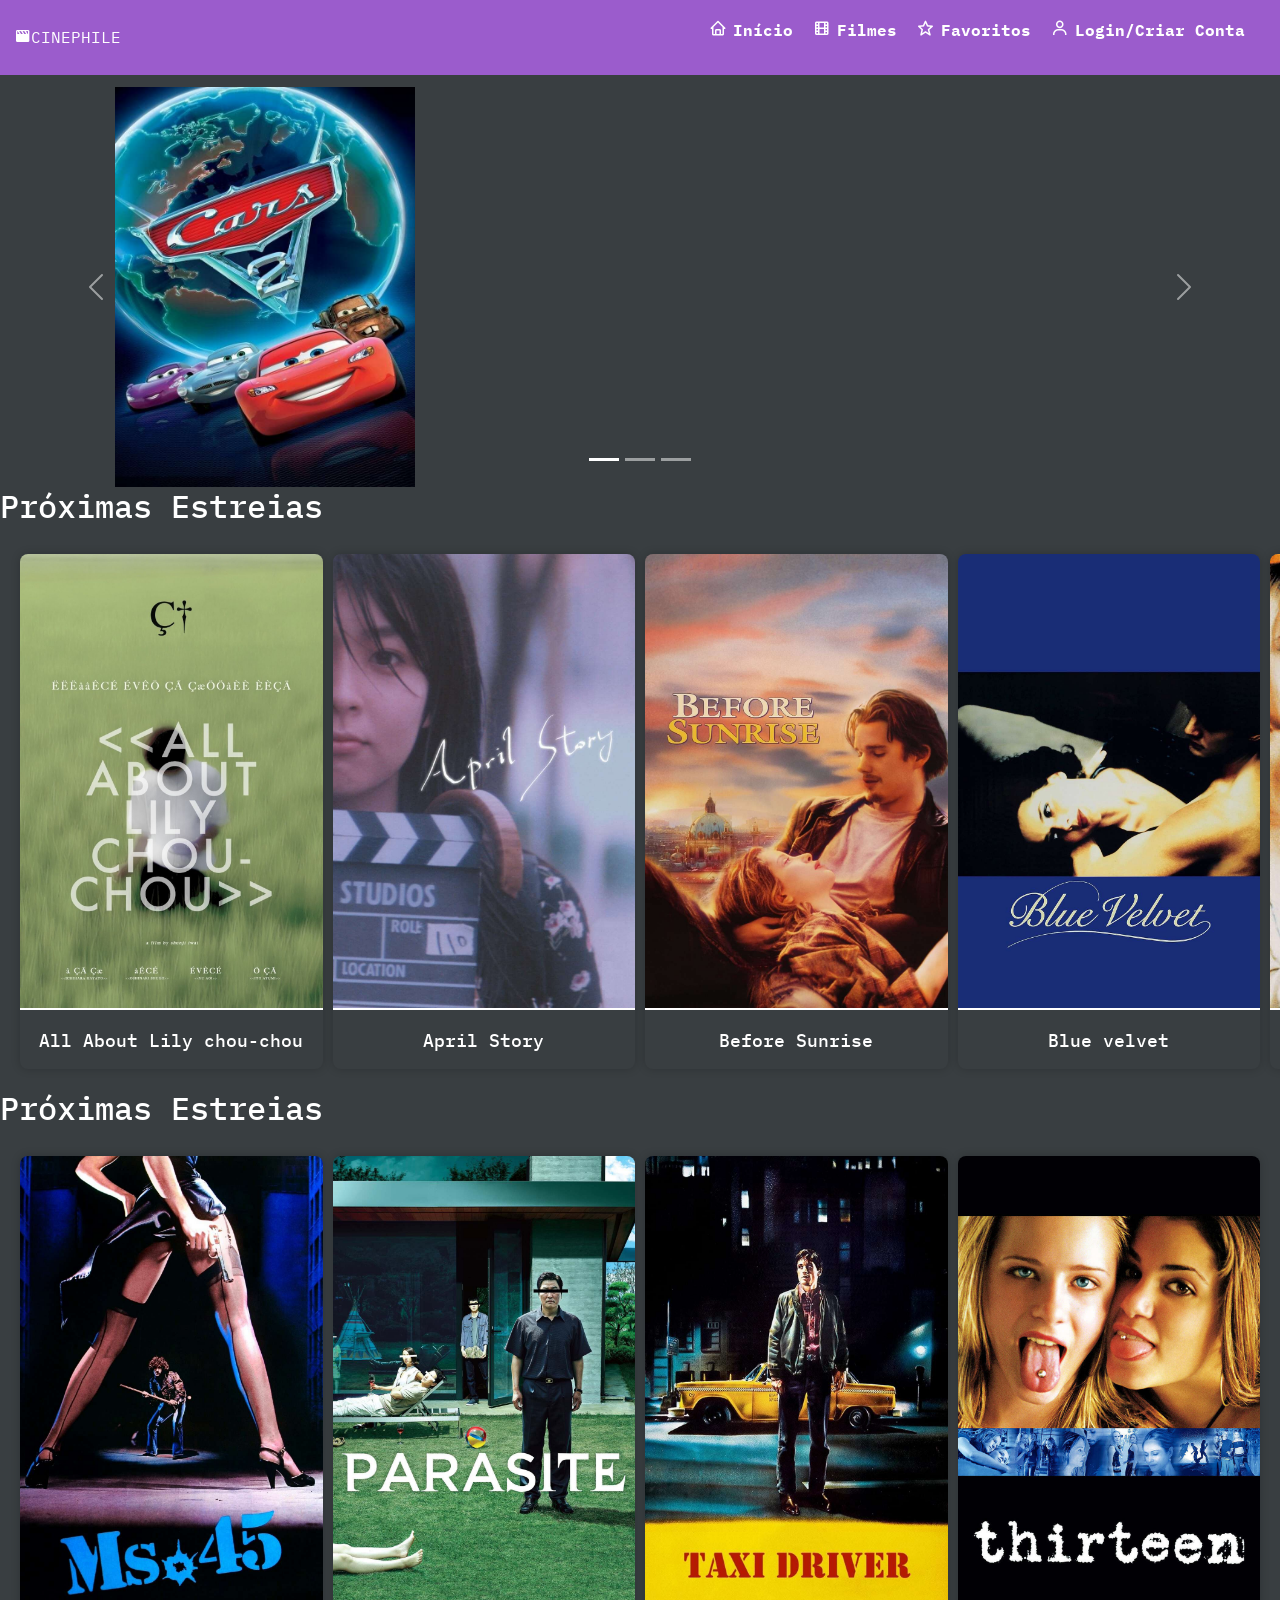
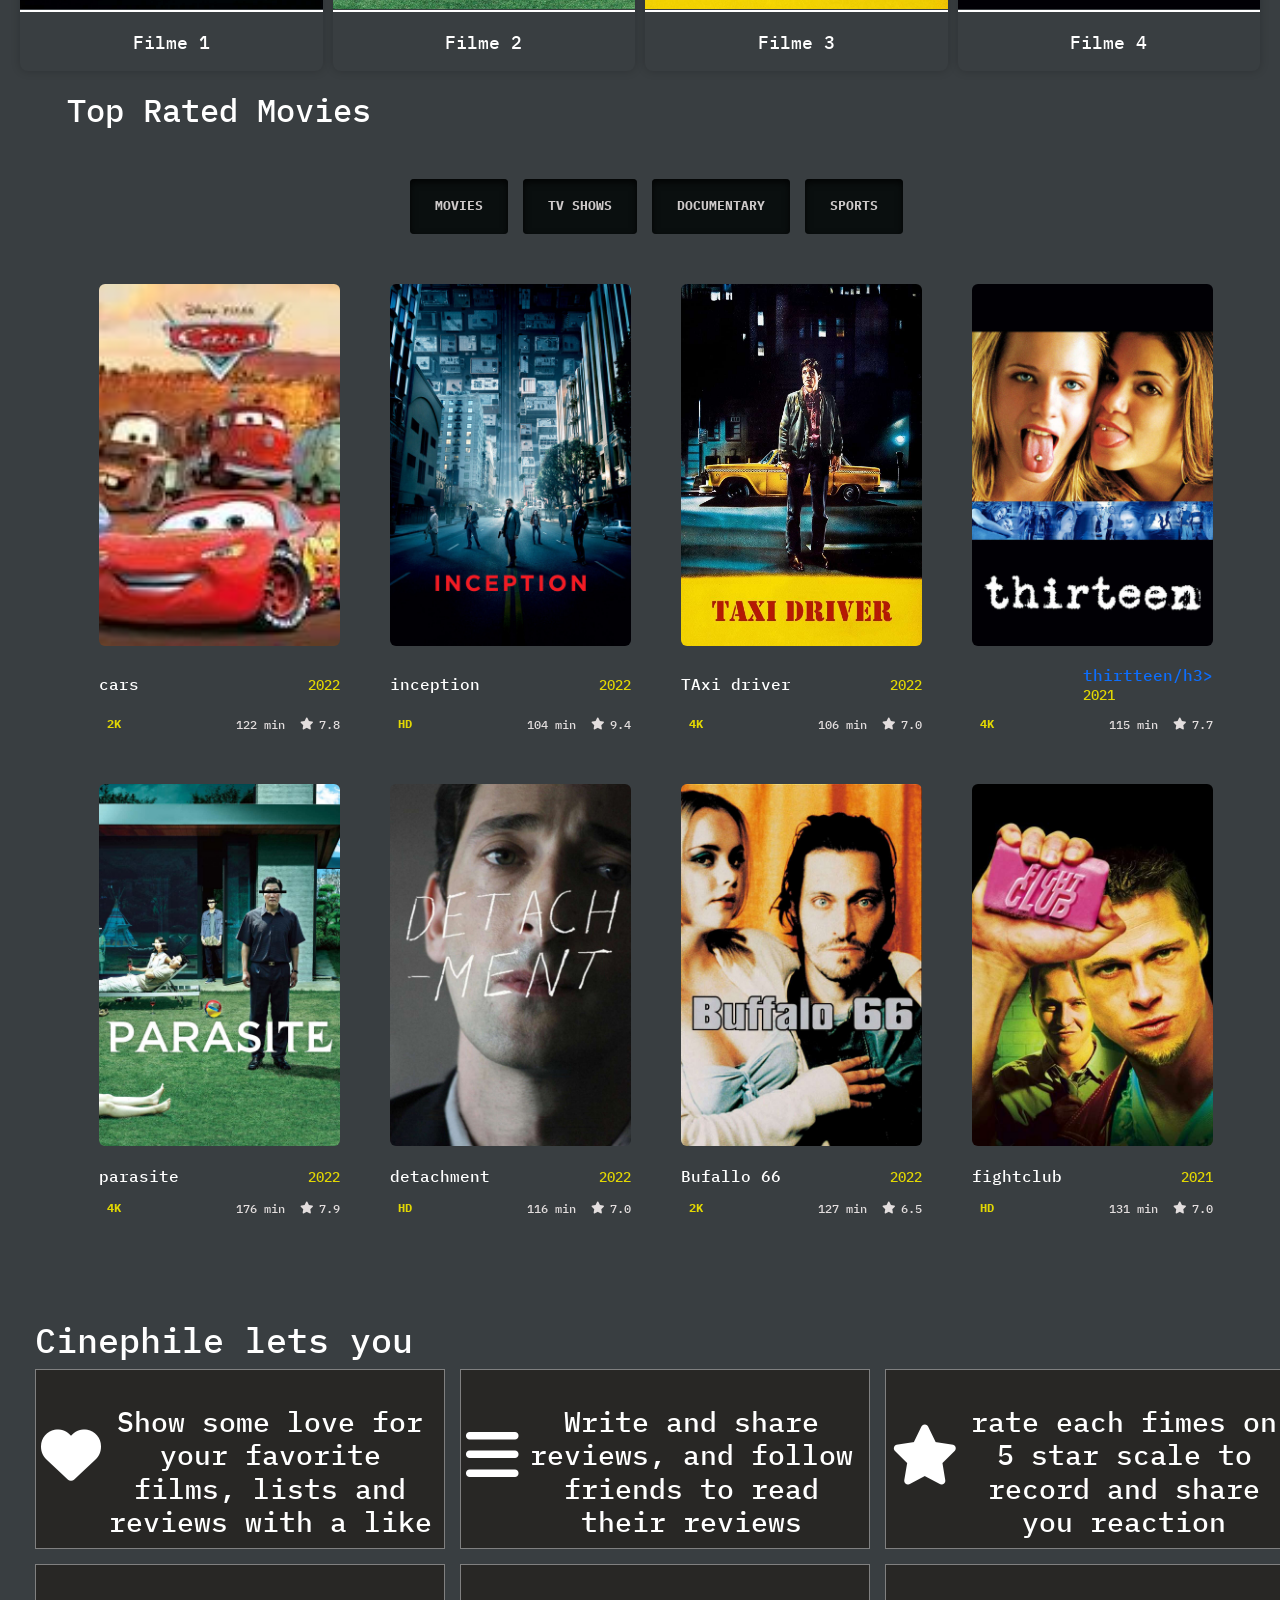
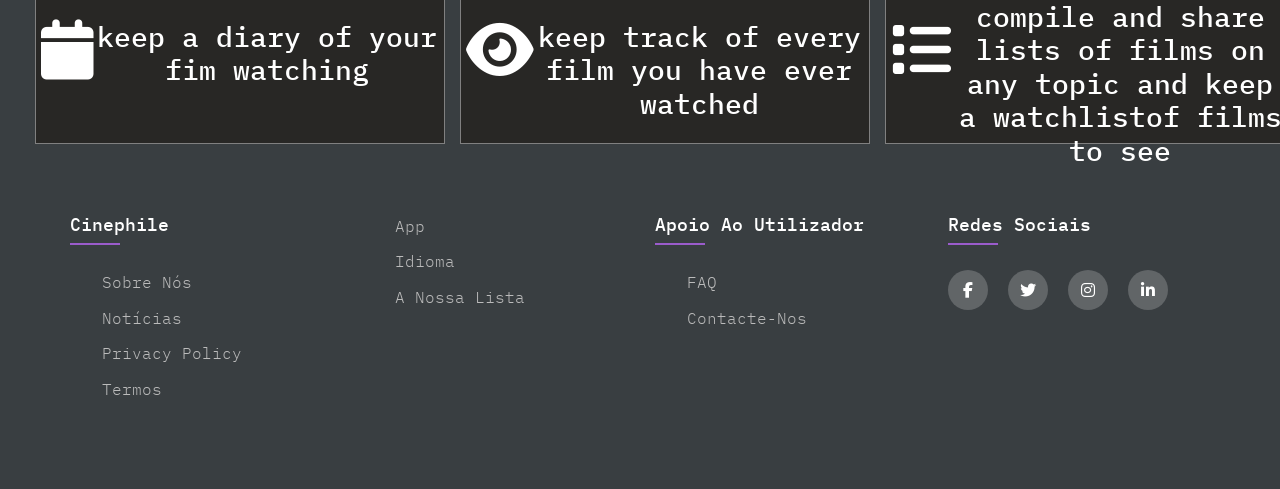
==== commit dd7fc2e2: "mas cenas" ====
--- a/index.html
+++ b/index.html
@@ -39,11 +39,10 @@
     </ul>
     <ul class="nav-links_mobile">
       <li><a href="index.html"><i class='bx bx-home nav_icon'></i></a></li>
-      <li><a href=""><i class='bx bx-user nav_icon'></i></a></li>
-      <li><a href=""><i class='bx bx-film nav_icon'></i></a></li>
-      <li><a href=""><i class='bx bx-tv nav_icon'></i></a></li>
-      <li><a href=""><i class='bx bx-star nav_icon'></i></a></li>
-    </ul>
+      <li><a href="movies.html"><i class='bx bx-film nav_icon'></i></a></li>
+      <li><a href="favorites.html"><i class='bx bx-star nav_icon'></i></a></li>
+      <li><a href="login.html"><i class='bx bx-user nav_icon'></i></a></li>
+  </ul>
   </div>
   <section class="conteudo_principal">
     <div id="carouselExampleCaptions" class="carousel slide">
@@ -106,50 +105,50 @@
           <div class="swiper-wrapper">
             <div class="swiper-slide">
               <div class="filme">
-                <img src="./assets/images/allaboutlilychouchou.jpg" alt="Filme 1">
-                <h3>Filme 1</h3>
-              </div>
-            </div>
-            <div class="swiper-slide">
-              <div class="filme">
-                <img src="./assets/images/aprilstory.jpg" alt="Filme 2">
-                <h3>Filme 2</h3>
-              </div>
-            </div>
-            <div class="swiper-slide">
-              <div class="filme">
-                <img src="./assets/images/beforesunrise.jpg" alt="Filme 3">
-                <h3>Filme 3</h3>
-              </div>
-            </div>
-            <div class="swiper-slide">
-              <div class="filme">
-                <img src="./assets/images/bluevelvet.jpg" alt="Filme 4">
-                <h3>Filme 4</h3>
-              </div>
-            </div>
-            <div class="swiper-slide">
-              <div class="filme">
-                <img src="./assets/images/buffalo66.jpg" alt="Filme 5">
-                <h3>Filme 5</h3>
-              </div>
-            </div>
-            <div class="swiper-slide">
-              <div class="filme">
-                <img src="./assets/images/get out.jpg" alt="Filme 6">
-                <h3>Filme 6</h3>
-              </div>
-            </div>
-            <div class="swiper-slide">
-              <div class="filme">
-                <img src="./assets/images/inception.jpg" alt="Filme 7">
-                <h3>Filme 7</h3>
-              </div>
-            </div>
-            <div class="swiper-slide">
-              <div class="filme">
-                <img src="./assets/images/lepetitsoldat.jpg" alt="Filme 8">
-                <h3>Filme 8</h3>
+                <a href="allaboutlilychou-chou_film.html"><img src="./assets/images/allaboutlilychouchou.jpg" alt="Filme 1"></a>
+                <h3>All About Lily chou-chou</h3>
+              </div>
+            </div>
+            <div class="swiper-slide">
+              <div class="filme">
+                <a href="aprilstory_film.html"><img src="./assets/images/aprilstory.jpg" alt="Filme 2"></a>
+                <h3>April Story</h3>
+              </div>
+            </div>
+            <div class="swiper-slide">
+              <div class="filme">
+                <a href="beforesunrise_fil.html"><img src="./assets/images/beforesunrise.jpg" alt="Filme 3"></a>
+                <h3>Before Sunrise</h3>
+              </div>
+            </div>
+            <div class="swiper-slide">
+              <div class="filme">
+                <a href=""><img src="./assets/images/bluevelvet.jpg" alt="Filme 4"></a>
+                <h3>Blue velvet</h3>
+              </div>
+            </div>
+            <div class="swiper-slide">
+              <div class="filme">
+                <a href=""><img src="./assets/images/buffalo66.jpg" alt="Filme 5"></a>
+                <h3>Bufallo 66</h3>
+              </div>
+            </div>
+            <div class="swiper-slide">
+              <div class="filme">
+                <a href="getout_film.html"><img src="./assets/images/get out.jpg" alt="Filme 6"></a>
+                <h3>Get Out</h3>
+              </div>
+            </div>
+            <div class="swiper-slide">
+              <div class="filme">
+                <a href="inception_film.html"><img src="./assets/images/inception.jpg" alt="Filme 7"></a>
+                <h3>Inception</h3>
+              </div>
+            </div>
+            <div class="swiper-slide">
+              <div class="filme">
+                <a href=""><img src="./assets/images/lepetitsoldat.jpg" alt="Filme 8"></a>
+                <h3>Le Petite Soldat</h3>
               </div>
             </div>
 
@@ -212,13 +211,13 @@
         <ul class="movies-list">
           <li>
             <div class="movie-card">
-              <a href="">
+              <a href="cars2_film.html">
                 <figure class="card-banner">
                   <img src="assets/images/cars_banner.jpeg" alt="">
                 </figure>
               </a>
               <div class="title-wrapper">
-                <a href="">
+                <a href="cars2_film.html">
                   <h3 class="card-title"> cars</h3>
                 </a>
                 <time datetime="2022">2022</time>
@@ -238,13 +237,13 @@
           </li>
           <li>
             <div class="movie-card">
-              <a href="">
+              <a href="inception_film.html">
                 <figure class="card-banner">
                   <img src="assets/images/inception.jpg" alt="">
                 </figure>
               </a>
               <div class="title-wrapper">
-                <a href="">
+                <a href="inception_film.html">
                   <h3 class="card-title">inception</h3>
                 </a>
                 <time datetime="2022">2022</time>
@@ -375,7 +374,7 @@
               </a>
               <div class="title-wrapper">
                 <a href="">
-                  <h3 class="card-title">BUfallo66</h3>
+                  <h3 class="card-title">Bufallo 66</h3>
                 </a>
                 <time datetime="2022">2022</time>
               </div>
@@ -394,13 +393,13 @@
           </li>
           <li>
             <div class="movie-card">
-              <a href="">
+              <a href="fightclub_film.html">
                 <figure class="card-banner">
                   <img src="assets/images/fightclub.jpg" alt="">
                 </figure>
               </a>
               <div class="title-wrapper">
-                <a href="">
+                <a href="fightclub_film.html">
                   <h3 class="card-title">fightclub</h3>
                 </a>
                 <time datetime="2021">2021</time>
--- a/css/styles.css
+++ b/css/styles.css
@@ -1,3 +1,66 @@
+:root {
+
+    /**
+     * colors
+     */
+  
+    --rich-black-fogra-29: hsl(225, 25%, 9%);
+    --rich-black-fogra-39: hsl(170, 21%, 5%);
+    --raisin-black: hsl(228, 13%, 15%);
+    --eerie-black: hsl(207, 19%, 11%);
+    --light-gray: hsl(0, 3%, 80%);
+    --gunmetal-1: hsl(229, 15%, 21%);
+    --gunmetal-2: hsl(216, 22%, 18%);
+    --gainsboro: hsl(0, 7%, 88%);
+    --citrine: hsl(57, 97%, 45%);
+    --xiketic: hsl(253, 21%, 13%);
+    --gray-x: hsl(0, 0%, 74%);
+    --white: hsl(0, 100%, 100%);
+    --black: hsl(0, 0%, 0%);
+    --jet: hsl(0, 0%, 20%);
+  
+    /**
+     * typography
+     */
+  
+    --ff-poppins: 'Poppins', sans-serif;
+  
+    --fs-1: 36px;
+    --fs-2: 32px;
+    --fs-3: 30px;
+    --fs-4: 24px;
+    --fs-5: 20px;
+    --fs-6: 18px;
+    --fs-7: 16px;
+    --fs-8: 15px;
+    --fs-9: 14px;
+    --fs-10: 13px;
+    --fs-11: 12px;
+    --fs-12: 11px;
+  
+    --fw-500: 500;
+    --fw-700: 700;
+  
+    /**
+     * transition
+     */
+  
+    --transition-1: 0.15s ease;
+    --transition-2: 0.25s ease-in;
+  
+    /**
+     * spacing
+     */
+  
+    --section-padding: 100px;
+  
+  }
+  
+
+
+
+
+
 /* Reset de estilos padrão e definições globais */
 body {
     margin: 0;
@@ -190,7 +253,6 @@
 }
 
 .top-rated .img .background {
-
     background-size: cover;
     background-position: center;
     padding-block: var(--section-padding);
@@ -531,4 +593,11 @@
     .footer-col {
         width: 100%;
     }
+}
+.hidden{
+    opacity: 0;
+    transition: all 1s;
+}
+.show{
+    opacity: 1;
 }
--- a/css/styles.css
+++ b/css/styles.css
@@ -1,3 +1,66 @@
+:root {
+
+    /**
+     * colors
+     */
+  
+    --rich-black-fogra-29: hsl(225, 25%, 9%);
+    --rich-black-fogra-39: hsl(170, 21%, 5%);
+    --raisin-black: hsl(228, 13%, 15%);
+    --eerie-black: hsl(207, 19%, 11%);
+    --light-gray: hsl(0, 3%, 80%);
+    --gunmetal-1: hsl(229, 15%, 21%);
+    --gunmetal-2: hsl(216, 22%, 18%);
+    --gainsboro: hsl(0, 7%, 88%);
+    --citrine: hsl(57, 97%, 45%);
+    --xiketic: hsl(253, 21%, 13%);
+    --gray-x: hsl(0, 0%, 74%);
+    --white: hsl(0, 100%, 100%);
+    --black: hsl(0, 0%, 0%);
+    --jet: hsl(0, 0%, 20%);
+  
+    /**
+     * typography
+     */
+  
+    --ff-poppins: 'Poppins', sans-serif;
+  
+    --fs-1: 36px;
+    --fs-2: 32px;
+    --fs-3: 30px;
+    --fs-4: 24px;
+    --fs-5: 20px;
+    --fs-6: 18px;
+    --fs-7: 16px;
+    --fs-8: 15px;
+    --fs-9: 14px;
+    --fs-10: 13px;
+    --fs-11: 12px;
+    --fs-12: 11px;
+  
+    --fw-500: 500;
+    --fw-700: 700;
+  
+    /**
+     * transition
+     */
+  
+    --transition-1: 0.15s ease;
+    --transition-2: 0.25s ease-in;
+  
+    /**
+     * spacing
+     */
+  
+    --section-padding: 100px;
+  
+  }
+  
+
+
+
+
+
 /* Reset de estilos padrão e definições globais */
 body {
     margin: 0;
@@ -190,7 +253,6 @@
 }
 
 .top-rated .img .background {
-
     background-size: cover;
     background-position: center;
     padding-block: var(--section-padding);
@@ -531,4 +593,11 @@
     .footer-col {
         width: 100%;
     }
+}
+.hidden{
+    opacity: 0;
+    transition: all 1s;
+}
+.show{
+    opacity: 1;
 }
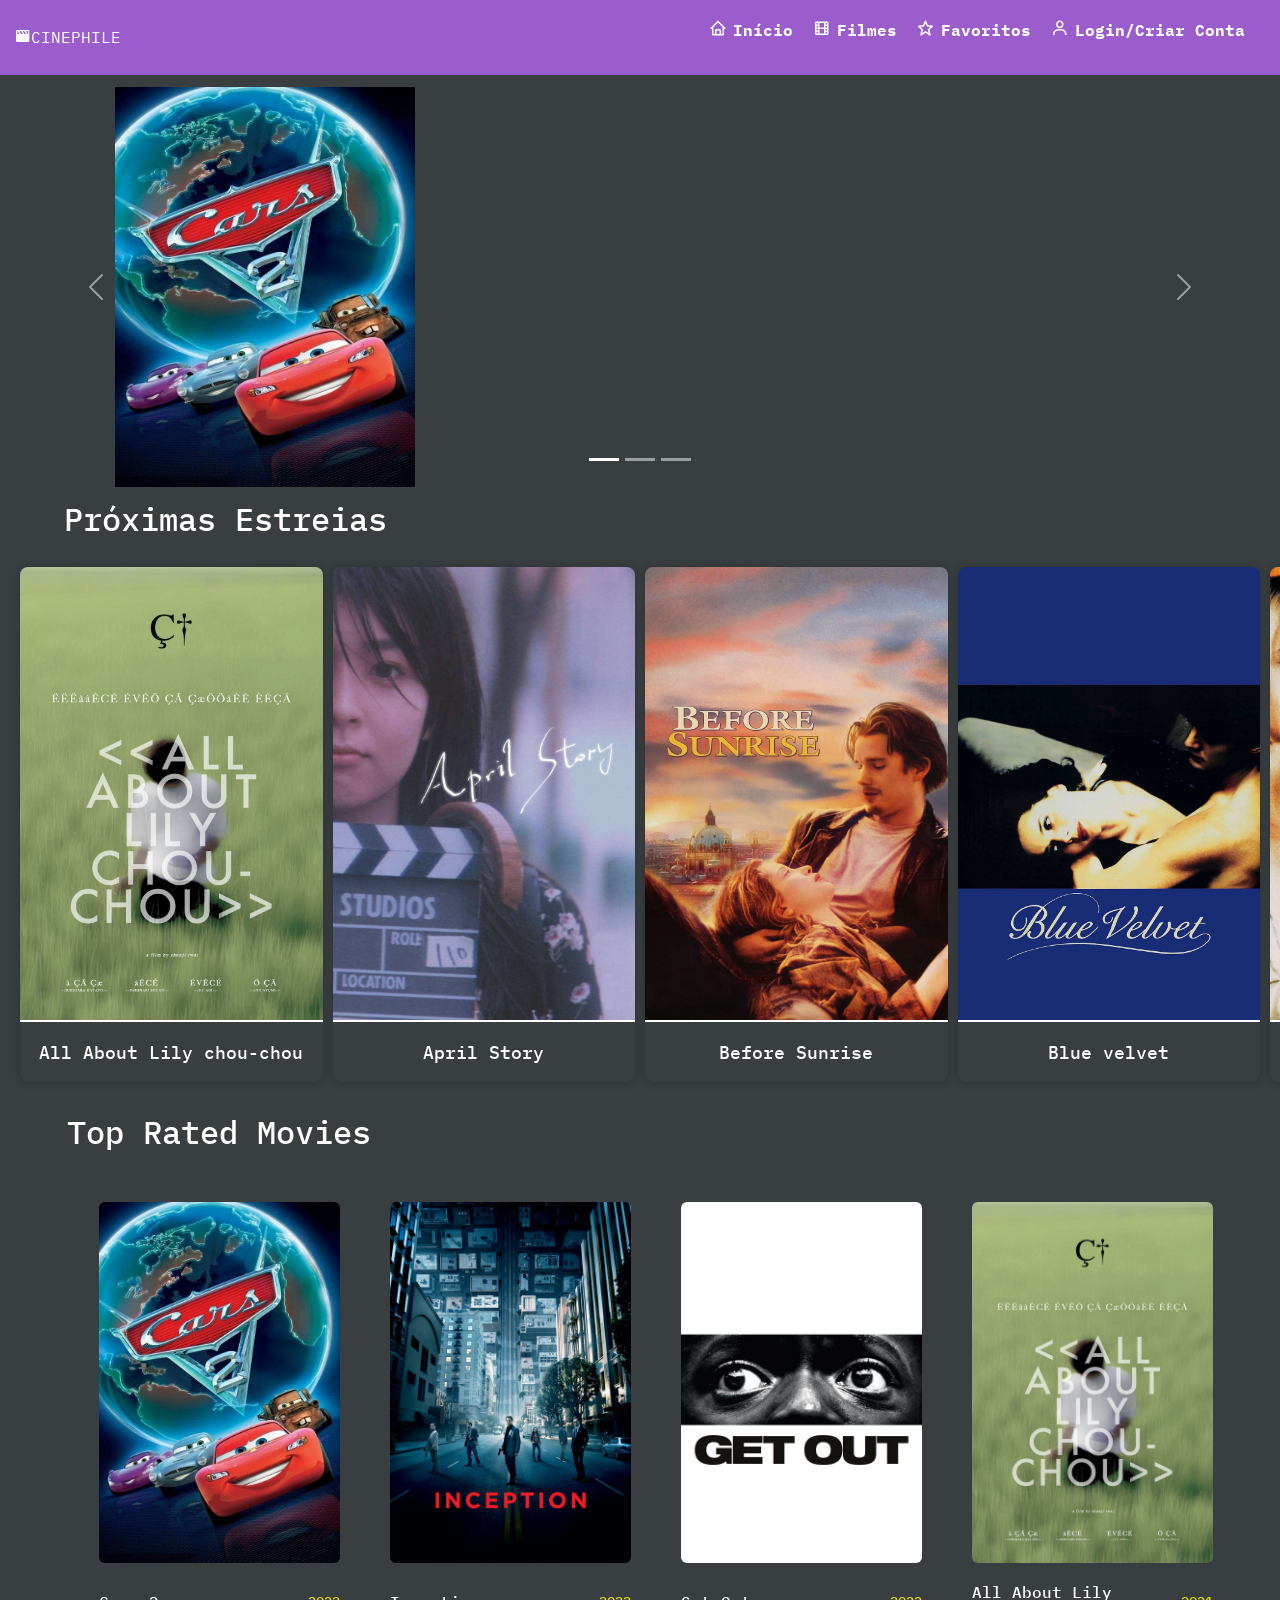
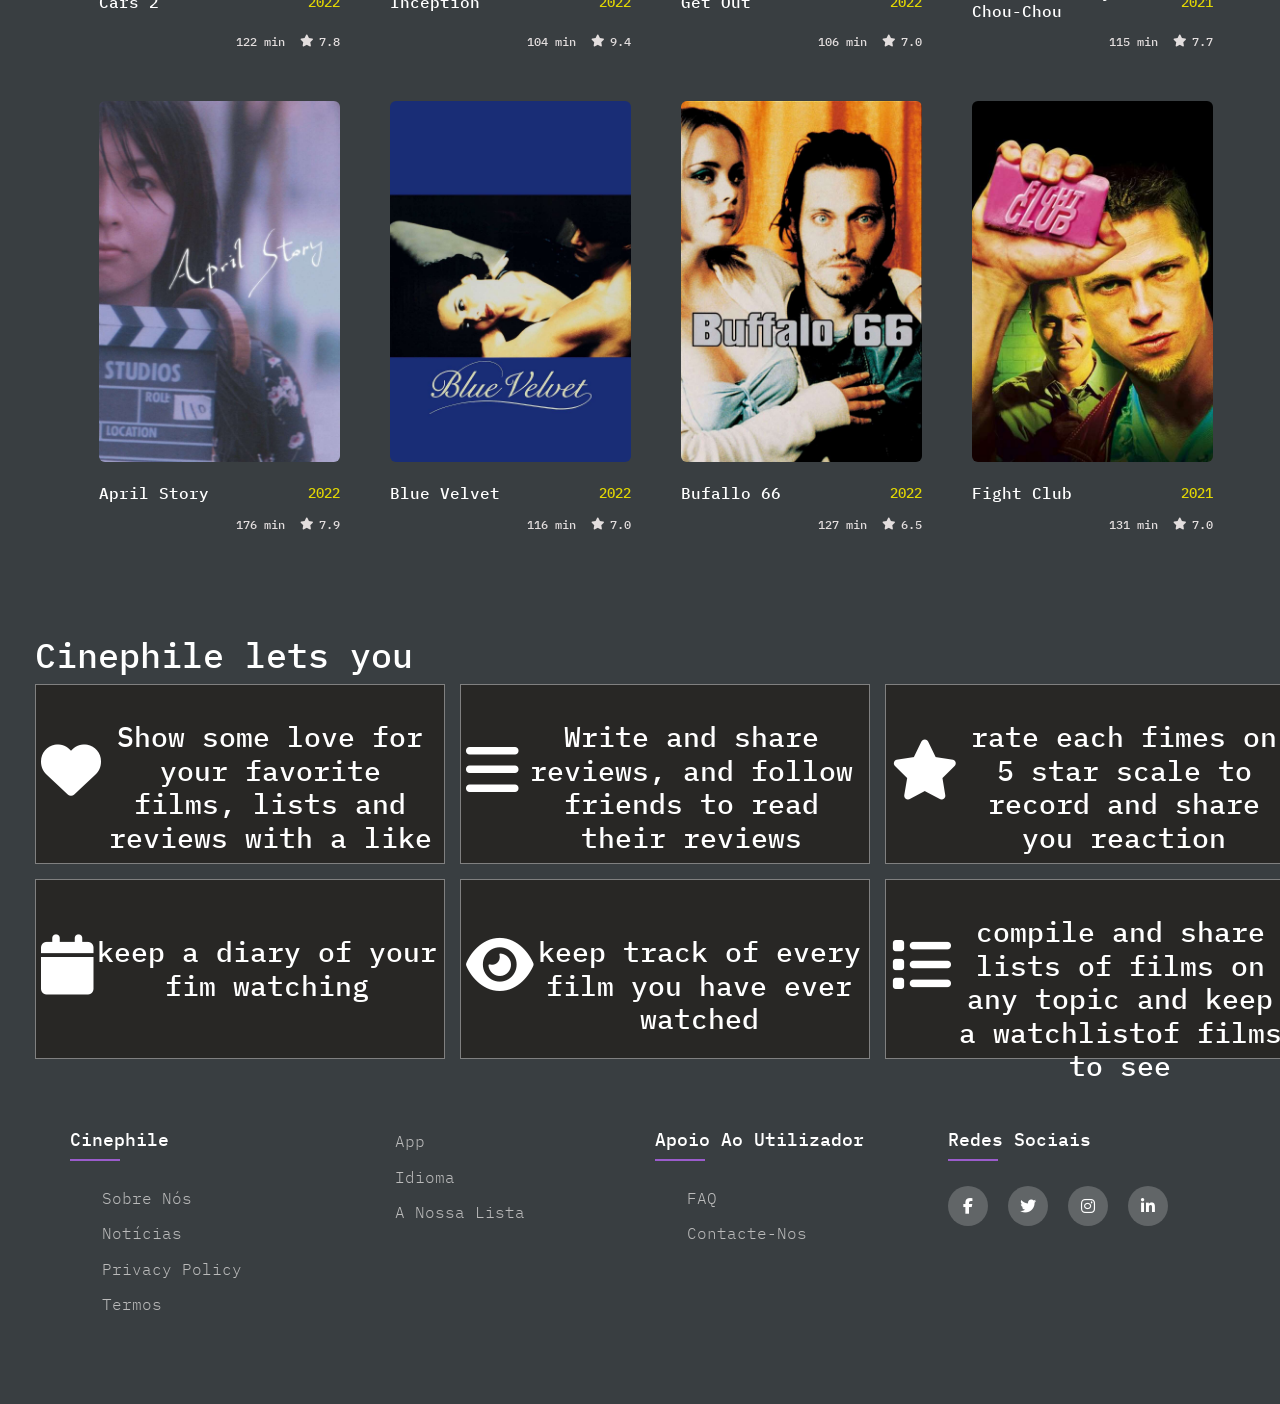
==== commit e794869e: "nos filmes: adicionei footers e atualizei a navbar, centrei a div / slight fixes no index" ====
--- a/index.html
+++ b/index.html
@@ -100,7 +100,7 @@
     </div>
     <section class="prox_estreias">
       <div class="d-flex flex-row filme-carousel">
-        <h2>Próximas Estreias</h2>
+        <h2 class="prox_estreias_header">Próximas Estreias</h2>
         <div class="swiper-container">
           <div class="swiper-wrapper">
             <div class="swiper-slide">
@@ -123,14 +123,14 @@
             </div>
             <div class="swiper-slide">
               <div class="filme">
-                <a href=""><img src="./assets/images/bluevelvet.jpg" alt="Filme 4"></a>
+                <a href="bluevelvet_fiml.html"><img src="./assets/images/bluevelvet.jpg" alt="Filme 4"></a>
                 <h3>Blue velvet</h3>
               </div>
             </div>
             <div class="swiper-slide">
               <div class="filme">
-                <a href=""><img src="./assets/images/buffalo66.jpg" alt="Filme 5"></a>
-                <h3>Bufallo 66</h3>
+                <a href="buffalo66_film.html"><img src="./assets/images/buffalo66.jpg" alt="Filme 5"></a>
+                <h3>Buffalo '66</h3>
               </div>
             </div>
             <div class="swiper-slide">
@@ -147,83 +147,33 @@
             </div>
             <div class="swiper-slide">
               <div class="filme">
-                <a href=""><img src="./assets/images/lepetitsoldat.jpg" alt="Filme 8"></a>
-                <h3>Le Petite Soldat</h3>
-              </div>
-            </div>
-
+                <a href="fightclub_film.html"><img src="./assets/images/fightclub.jpg" alt="Filme 8"></a>
+                <h3>Fight Club</h3>
+              </div>
+            </div>
           </div>
         </div>
       </div>
     </section>
-    <div class="d-flex flex-row filme-carousel">
-      <h2>Próximas Estreias</h2>
-      <div class="swiper-container">
-        <div class="swiper-wrapper">
-          <div class="swiper-slide">
-            <div class="filme">
-              <img src="./assets/images/ms45.jpg" alt="Filme 1">
-              <h3>Filme 1</h3>
-            </div>
-          </div>
-          <div class="swiper-slide">
-            <div class="filme">
-              <img src="./assets/images/parasite.jpg" alt="Filme 2">
-              <h3>Filme 2</h3>
-            </div>
-          </div>
-          <div class="swiper-slide">
-            <div class="filme">
-              <img src="./assets/images/taxi driver.jpg" alt="Filme 3">
-              <h3>Filme 3</h3>
-            </div>
-          </div>
-          <div class="swiper-slide">
-            <div class="filme">
-              <img src="./assets/images/thirteen.jpg" alt="Filme 4">
-              <h3>Filme 4</h3>
-            </div>
-          </div>
-
-
-        </div>
-      </div>
-    </div>
-
-
     <section class="top-rated">
       <div class="container">
         <h2 class="h2 section-title">Top Rated Movies</h2>
-        <ul class="filter-list">
-          <li>
-            <button class="filter-btn">Movies</button>
-          </li>
-          <li>
-            <button class="filter-btn">TV Shows</button>
-          </li>
-          <li>
-            <button class="filter-btn">Documentary</button>
-          </li>
-          <li>
-            <button class="filter-btn">Sports</button>
-          </li>
-        </ul>
+        
         <ul class="movies-list">
           <li>
             <div class="movie-card">
               <a href="cars2_film.html">
                 <figure class="card-banner">
-                  <img src="assets/images/cars_banner.jpeg" alt="">
+                  <img src="assets/images/16560-cars-2-0-1000-0-1500-crop.jpg" alt="">
                 </figure>
               </a>
               <div class="title-wrapper">
                 <a href="cars2_film.html">
-                  <h3 class="card-title"> cars</h3>
-                </a>
-                <time datetime="2022">2022</time>
-              </div>
-              <div class="card-meta">
-                <div class="badge badge-outline">2K</div>
+                  <h3 class="card-title">Cars 2</h3>
+                </a>
+                <time datetime="2022">2022</time>
+              </div>
+              <div class="card-meta">
                 <div class="duration">
                   <ion-icon name="time-outline"></ion-icon>
                   <time datetime="PT122M">122 min</time>
@@ -244,12 +194,11 @@
               </a>
               <div class="title-wrapper">
                 <a href="inception_film.html">
-                  <h3 class="card-title">inception</h3>
-                </a>
-                <time datetime="2022">2022</time>
-              </div>
-              <div class="card-meta">
-                <div class="badge badge-outline">HD</div>
+                  <h3 class="card-title">Inception</h3>
+                </a>
+                <time datetime="2022">2022</time>
+              </div>
+              <div class="card-meta">
                 <div class="duration">
                   <ion-icon name="time-outline"></ion-icon>
                   <time datetime="PT104M">104 min</time>
@@ -263,19 +212,18 @@
           </li>
           <li>
             <div class="movie-card">
-              <a href="">
-                <figure class="card-banner">
-                  <img src="assets/images/taxi driver.jpg" alt="">
+              <a href="getout_film.html">
+                <figure class="card-banner">
+                  <img src="assets/images/get out.jpg" alt="">
                 </figure>
               </a>
               <div class="title-wrapper">
                 <a href="">
-                  <h3 class="card-title">TAxi driver</h3>
-                </a>
-                <time datetime="2022">2022</time>
-              </div>
-              <div class="card-meta">
-                <div class="badge badge-outline">4K</div>
+                  <h3 class="card-title">Get Out</h3>
+                </a>
+                <time datetime="2022">2022</time>
+              </div>
+              <div class="card-meta">
                 <div class="duration">
                   <ion-icon name="time-outline"></ion-icon>
                   <time datetime="PT106M">106 min</time>
@@ -289,19 +237,18 @@
           </li>
           <li>
             <div class="movie-card">
-              <a href="">
-                <figure class="card-banner">
-                  <img src="assets/images/thirteen.jpg" alt="">
+              <a href="allaboutlilychou-chou_film.html">
+                <figure class="card-banner">
+                  <img src="assets/images/allaboutlilychouchou.jpg" alt="">
                 </figure>
               </a>
               <div class="title-wrapper">
                 <a href="./movie-details.html">
-                  <h3 class="card-title">thirtteen/h3>
+                  <h3 class="card-title">All About Lily Chou-Chou</h3>
                 </a>
                 <time datetime="2021">2021</time>
               </div>
               <div class="card-meta">
-                <div class="badge badge-outline">4K</div>
                 <div class="duration">
                   <ion-icon name="time-outline"></ion-icon>
                   <time datetime="PT115M">115 min</time>
@@ -315,19 +262,18 @@
           </li>
           <li>
             <div class="movie-card">
-              <a href="">
-                <figure class="card-banner">
-                  <img src="assets/images/parasite.jpg" alt="">
+              <a href="aprilstory_film.html">
+                <figure class="card-banner">
+                  <img src="assets/images/aprilstory.jpg" alt="">
                 </figure>
               </a>
               <div class="title-wrapper">
                 <a href="">
-                  <h3 class="card-title">parasite</h3>
-                </a>
-                <time datetime="2022">2022</time>
-              </div>
-              <div class="card-meta">
-                <div class="badge badge-outline">4K</div>
+                  <h3 class="card-title">April Story</h3>
+                </a>
+                <time datetime="2022">2022</time>
+              </div>
+              <div class="card-meta">
                 <div class="duration">
                   <ion-icon name="time-outline"></ion-icon>
                   <time datetime="PT176M">176 min</time>
@@ -341,19 +287,18 @@
           </li>
           <li>
             <div class="movie-card">
-              <a href="">
-                <figure class="card-banner">
-                  <img src="assets/images/detachment.jpg" alt="">
+              <a href="bluevelvet_film.html">
+                <figure class="card-banner">
+                  <img src="assets/images/bluevelvet.jpg" alt="">
                 </figure>
               </a>
               <div class="title-wrapper">
                 <a href="">
-                  <h3 class="card-title">detachment</h3>
-                </a>
-                <time datetime="2022">2022</time>
-              </div>
-              <div class="card-meta">
-                <div class="badge badge-outline">HD</div>
+                  <h3 class="card-title">Blue Velvet</h3>
+                </a>
+                <time datetime="2022">2022</time>
+              </div>
+              <div class="card-meta">
                 <div class="duration">
                   <ion-icon name="time-outline"></ion-icon>
                   <time datetime="PT116M">116 min</time>
@@ -379,7 +324,6 @@
                 <time datetime="2022">2022</time>
               </div>
               <div class="card-meta">
-                <div class="badge badge-outline">2K</div>
                 <div class="duration">
                   <ion-icon name="time-outline"></ion-icon>
                   <time datetime="PT127M">127 min</time>
@@ -400,12 +344,11 @@
               </a>
               <div class="title-wrapper">
                 <a href="fightclub_film.html">
-                  <h3 class="card-title">fightclub</h3>
+                  <h3 class="card-title">Fight Club</h3>
                 </a>
                 <time datetime="2021">2021</time>
               </div>
               <div class="card-meta">
-                <div class="badge badge-outline">HD</div>
                 <div class="duration">
                   <ion-icon name="time-outline"></ion-icon>
                   <time datetime="PT131M">131 min</time>
--- a/css/styles.css
+++ b/css/styles.css
@@ -260,6 +260,7 @@
 
 .top-rated .section-title {
     margin-bottom: 50px;
+    padding-top: 1%;
 }
 
 .top-rated .filter-list {
@@ -306,6 +307,11 @@
 .movies-list {
     display: grid;
     gap: 50px;
+}
+
+.prox_estreias_header {
+    padding-left: 5%;
+    padding-top: 1%;
 }
 
 .movie-card {
--- a/css/styles.css
+++ b/css/styles.css
@@ -260,6 +260,7 @@
 
 .top-rated .section-title {
     margin-bottom: 50px;
+    padding-top: 1%;
 }
 
 .top-rated .filter-list {
@@ -306,6 +307,11 @@
 .movies-list {
     display: grid;
     gap: 50px;
+}
+
+.prox_estreias_header {
+    padding-left: 5%;
+    padding-top: 1%;
 }
 
 .movie-card {
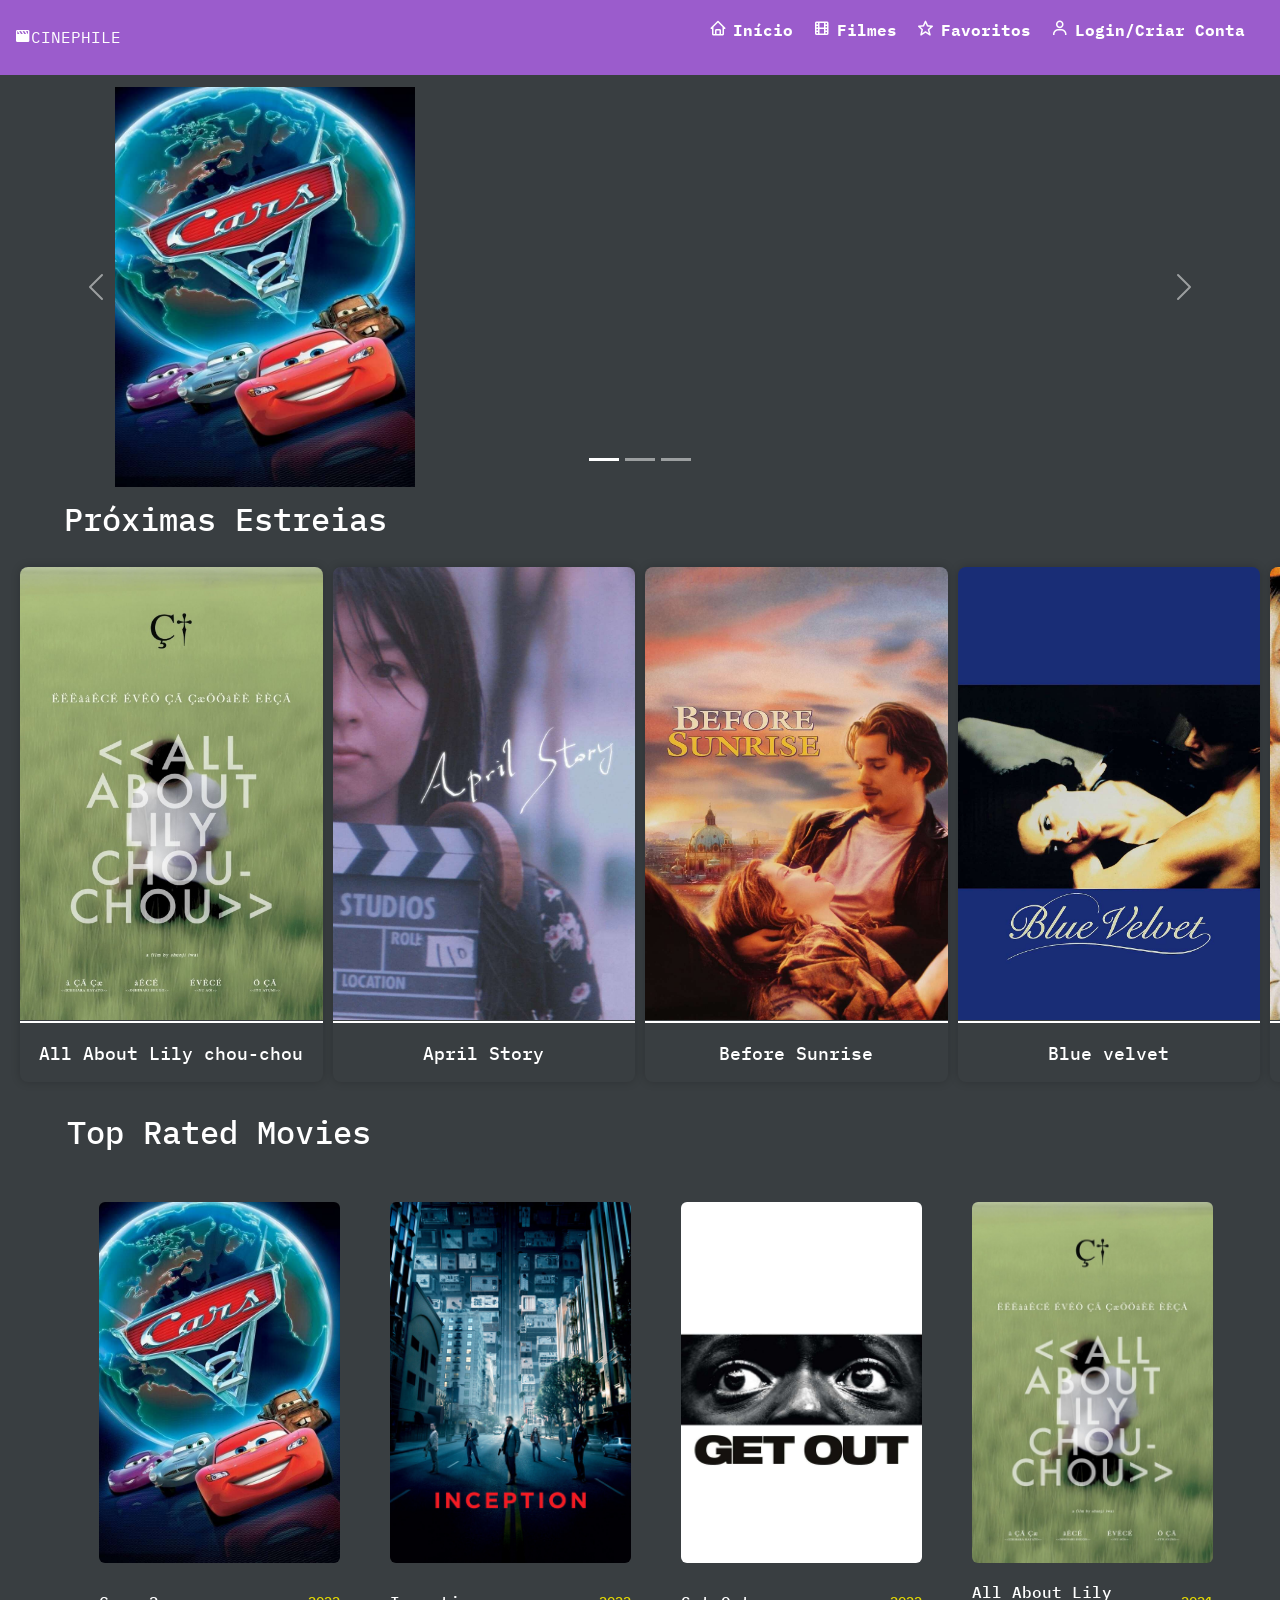
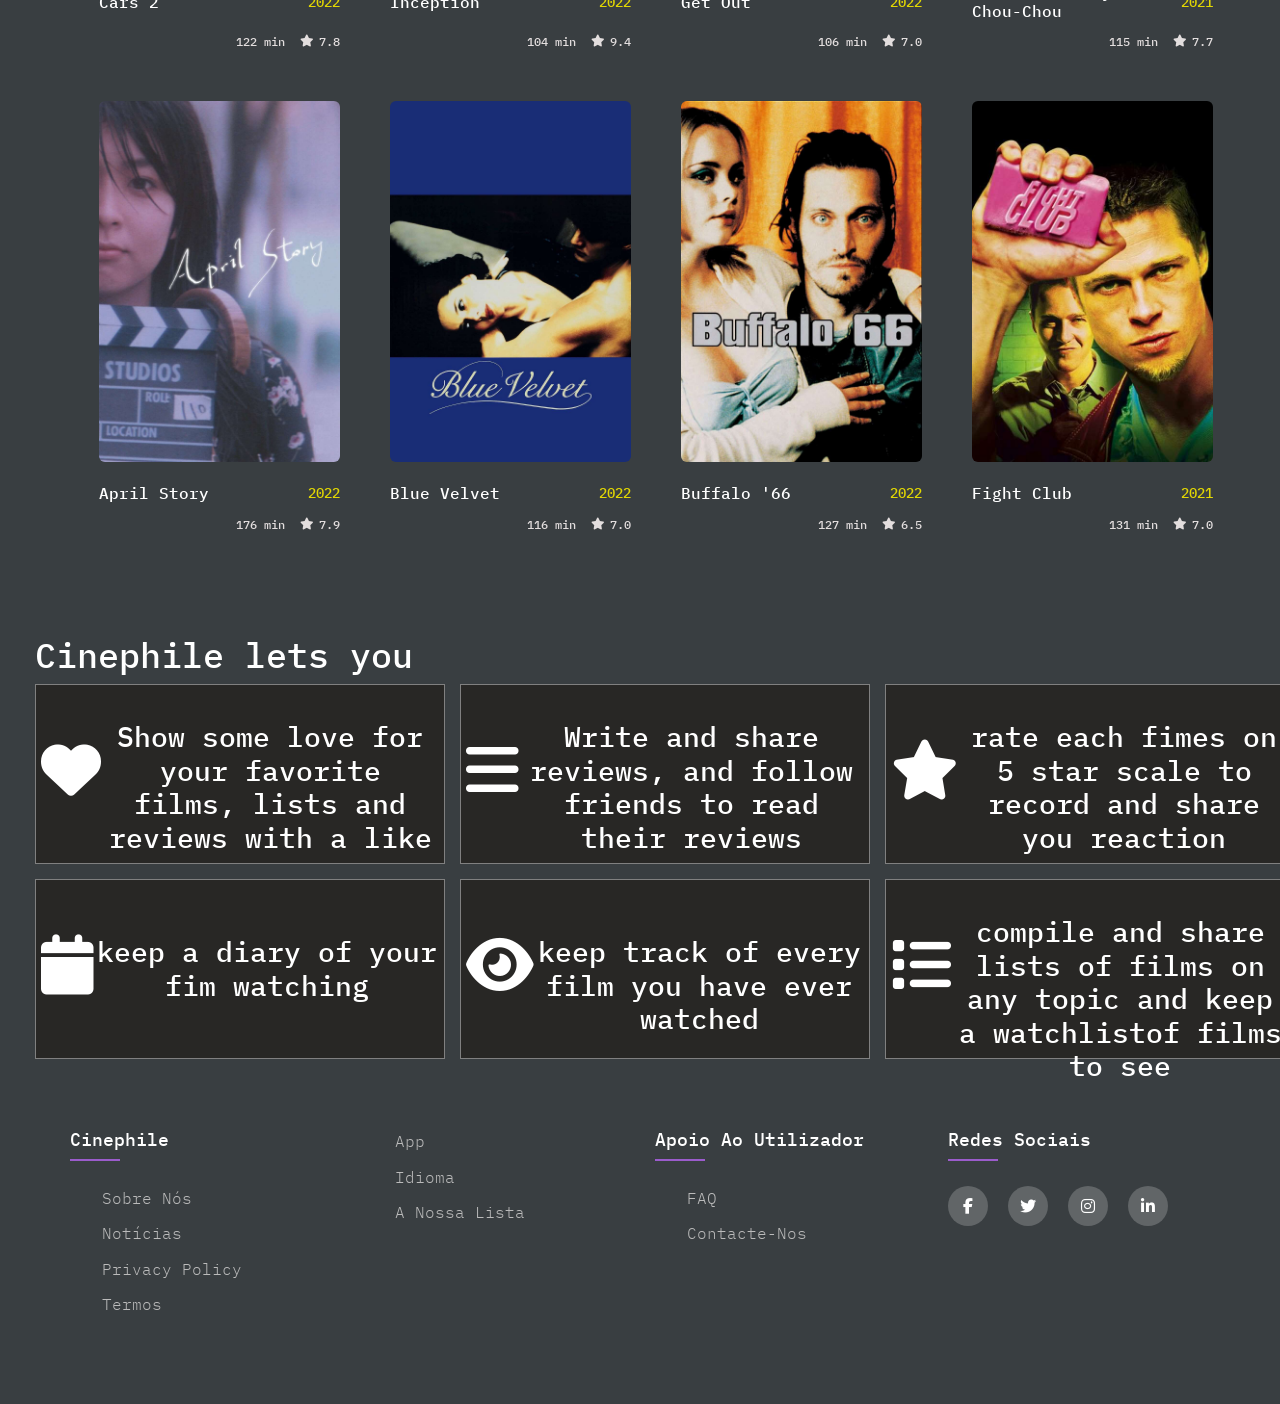
==== commit 191d2ebd: "buffalo66 done" ====
--- a/index.html
+++ b/index.html
@@ -312,14 +312,14 @@
           </li>
           <li>
             <div class="movie-card">
-              <a href="">
+              <a href="buffalo66_film.html">
                 <figure class="card-banner">
                   <img src="assets/images/buffalo66.jpg" alt="">
                 </figure>
               </a>
               <div class="title-wrapper">
                 <a href="">
-                  <h3 class="card-title">Bufallo 66</h3>
+                  <h3 class="card-title">Buffalo '66</h3>
                 </a>
                 <time datetime="2022">2022</time>
               </div>
--- a/css/navbar.css
+++ b/css/navbar.css
@@ -142,7 +142,4 @@
         flex-direction: column;
         align-items: center;
     }
-}
-
-
-
+}
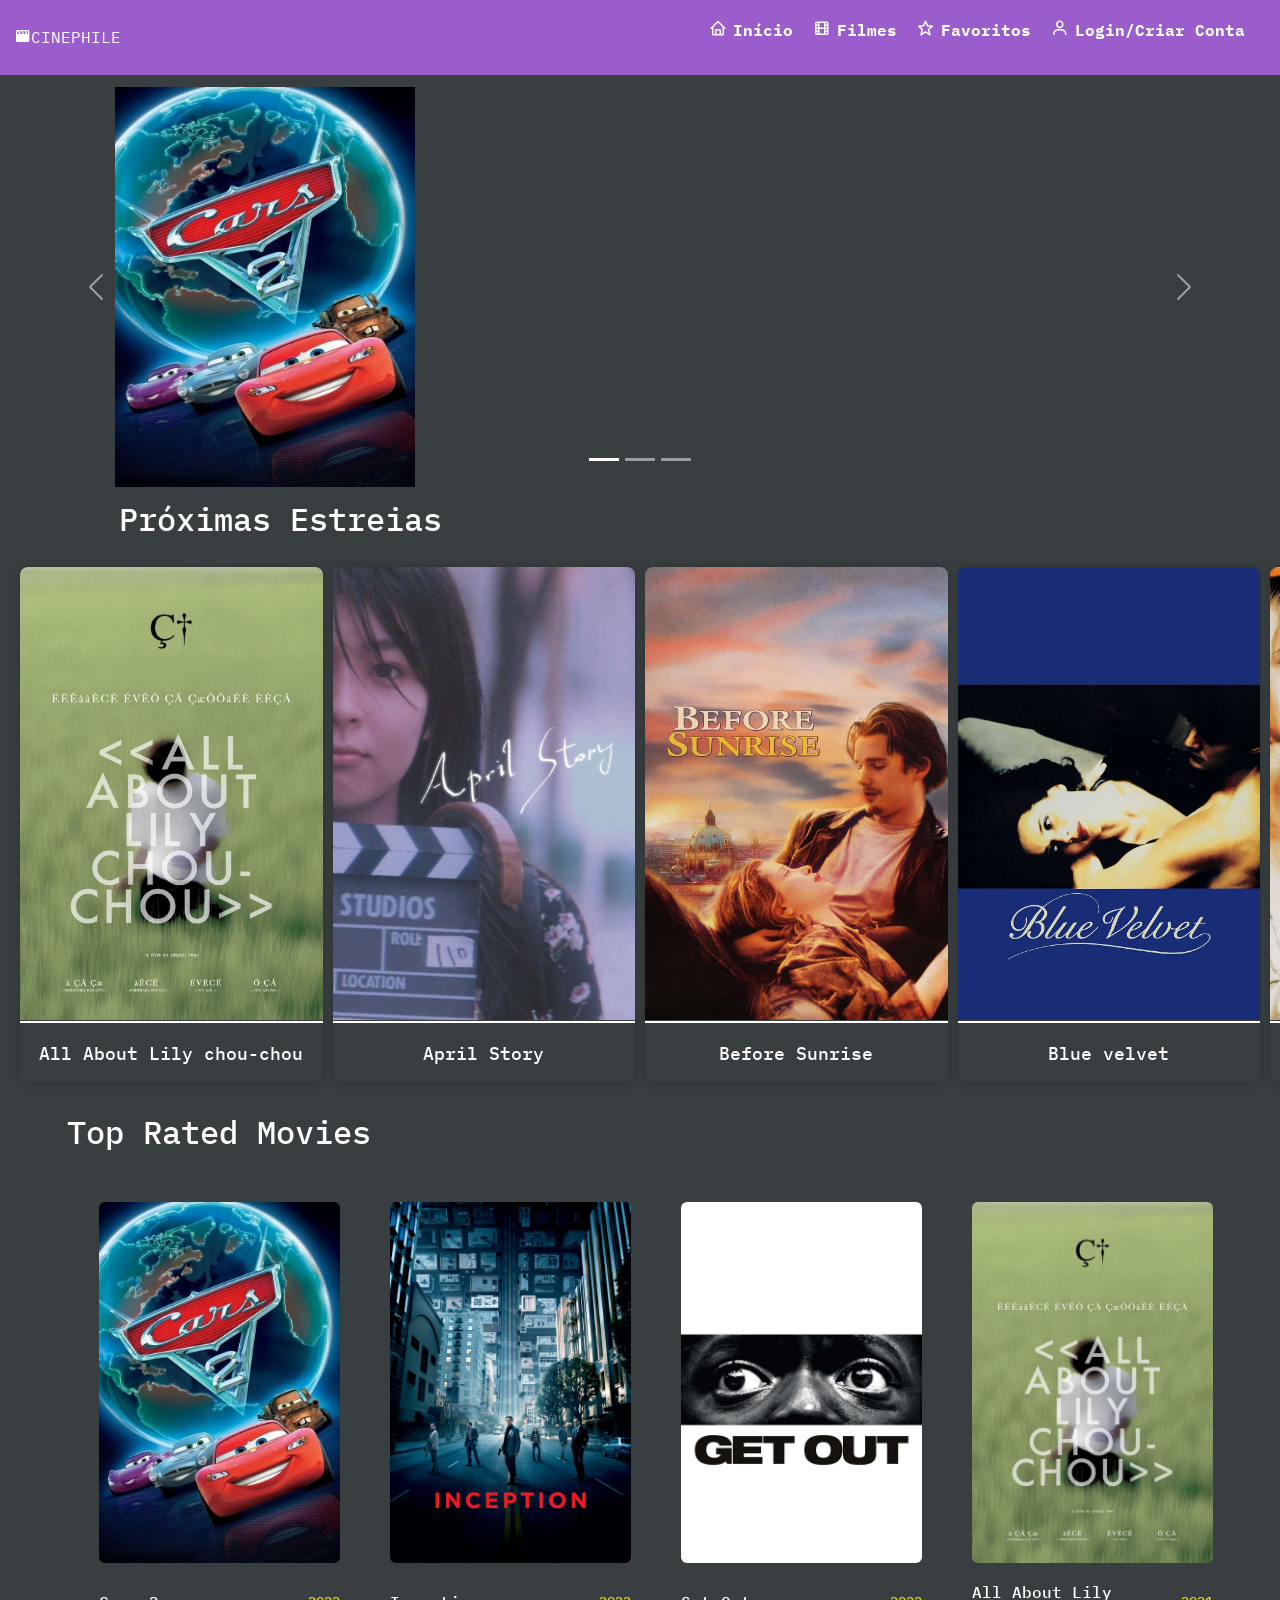
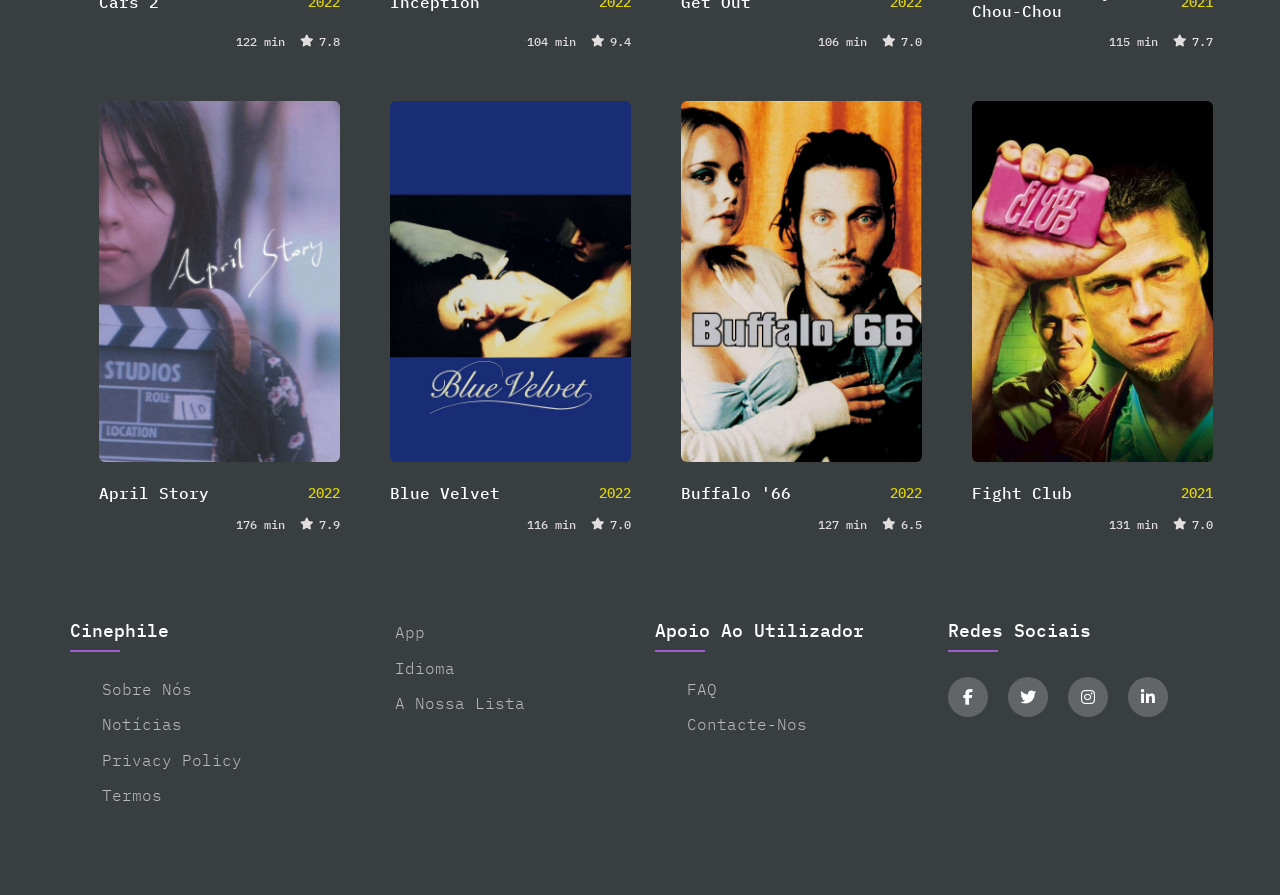
==== commit ba7bf9e3: "fixes on navbar" ====
--- a/index.html
+++ b/index.html
@@ -364,43 +364,6 @@
       </div>
     </section>
 
-
-    <div class="fuctions" id="services">
-      <h1> Cinephile lets you</h1>
-      <div class="fuctions_box">
-
-
-        <div class="fuctions_card">
-          <i class="fa-solid fa-heart"></i>
-          <h3>Show some love for your favorite films, lists and reviews with a like</h3>
-        </div>
-
-        <div class="fuctions_card">
-          <i class="fa-solid fa-bars"></i>
-          <h3>Write and share reviews, and follow friends to read their reviews</h3>
-        </div>
-
-        <div class="fuctions_card">
-          <i class="fa-solid fa-star"></i>
-          <h3>rate each fimes on 5 star scale to record and share you reaction</h3>
-        </div>
-
-        <div class="fuctions_card">
-          <i class="fa-solid fa-calendar"></i>
-          <h3 class="card_h3">keep a diary of your fim watching</h3>
-        </div>
-
-        <div class="fuctions_card">
-          <i class="fa-solid fa-eye"></i>
-          <h3 class="card_h3">keep track of every film you have ever watched</h3>
-        </div>
-
-        <div class="fuctions_card">
-          <i class="fa-solid fa-list"></i>
-          <h3>compile and share lists of films on any topic and keep a watchlistof films to see</h3>
-        </div>
-      </div>
-    </div>
   </section>
   <footer class="footer">
     <div class="container">
--- a/css/styles.css
+++ b/css/styles.css
@@ -135,6 +135,11 @@
     color: #fff;
     text-align: center;
     margin-bottom: 20px;
+    
+}
+
+.prox_estreias_header{
+    margin-left: 55px;
 }
 
 .filme-carousel {
@@ -434,7 +439,7 @@
 
 .movies-list {
     display: grid;
-    grid-template-columns: 1fr 1fr 1fr 1fr;
+    grid-template-columns: repeat(4, 1fr);
 
 }
 
@@ -452,19 +457,24 @@
 
 .fuctions h1 {
     font-size: 35px;
-    left: 10px;
+    display:flex ;
+    justify-content: center;
+    align-items: center;
+    margin-bottom: 40px;
 }
 
 .fuctions .fuctions_box {
     display: grid;
     grid-template-columns: repeat(3, 1fr);
+    justify-content: center;
+    align-self: center;
     grid-gap: 15px;
     width: 95%;
 }
 
 .fuctions .fuctions_box .fuctions_card {
-    width: 410px;
-    height: 180px;
+    width: 420px;
+    height: 200px;
     text-align: center;
     padding: 5px;
     border: 1px solid gray;
@@ -480,12 +490,14 @@
 }
 
 .fuctions .fuctions_box .fuctions_card i {
-    font-size: 60px;
+    font-size: 50px;
     margin-top: 50px;
 }
 
 .fuctions .fuctions_box .fuctions_card h3 {
-    margin-top: 30px;
+    margin-top: 40px;
+    font-size: 25px;
+    margin-left: 10px;
 }
 
 .fuctions .fuctions_box .fuctions_card .card_h3 {
@@ -599,6 +611,10 @@
     .footer-col {
         width: 100%;
     }
+
+    .movies-list{
+        grid-template-columns: repeat(2, 1fr);
+    }
 }
 .hidden{
     opacity: 0;
--- a/css/navbar.css
+++ b/css/navbar.css
@@ -1,145 +1,151 @@
 .navbar {
-    font-family: 'IBM Plex Mono', monospace, 'Inter', sans-serif, 'Playfair Display', serif;
-    background-color: #9B5CCC;
-    padding: 15px;
-    display: flex;
-    justify-content: space-between;
-    align-items: center;
-    color: white;
-    margin-bottom: 1%;
+  font-family: 'IBM Plex Mono', monospace, 'Inter', sans-serif, 'Playfair Display', serif;
+  padding: 15px;
+  display: flex;
+  justify-content: space-between;
+  align-items: center;
+  color: white;
+  margin-bottom: 1%;
 }
 .nav_icon {
-    font-size: 18px; 
-    margin-top: 4px;
-    margin-right: 6px;
+  font-size: 18px; 
+  margin-top: 4px;
+  margin-right: 6px;
 }
 .logo a {
-    color: white;
-    text-decoration: none;
-    font-size: 1.5em; 
-    font-weight: bold;
+  color: white;
+  text-decoration: none;
+  font-size: 1.5em; 
+  font-weight: bold;
 }
 .nav-links {
-    list-style: none;
-    display: flex;
+  list-style: none;
+  display: flex;
 }
 
 .nav-links_mobile {
-    list-style: none;
-    display: none;
+  list-style: none;
+  display: none;
 }
 
 .nav-links li,
 .nav-links_mobile li {
-    display: flex;
-    flex-direction: column;
-    align-items: center;
-    margin-right: 20px;
+  display: flex;
+  flex-direction: column;
+  align-items: center;
+  margin-right: 20px;
 }
 
 
 .nav-links a,
 .nav-links_mobile a {
-    text-decoration: none;
-    color: white;
-    font-weight: bold;
-    transition: color 0.3s ease-in-out;
+  text-decoration: none;
+  color: white;
+  font-weight: bold;
+  transition: color 0.3s ease-in-out;
 }
 
 .nav-links a:hover,
 .nav-links_mobile a:hover {
-    color: #fecb00; 
+  color: #fecb00; 
 }
 
-
+@media only screen and (min-width: 1024px) {
+  .navbar{
+      background-color: #9B5CCC; 
+  }
+    
+}
 
 @media only screen and (max-width: 1024px) {
-    .navbar {
-        position: fixed;
-        bottom: 0;
-        width: 100%;
-        justify-content: space-between;
-    }
-    .logo {
-        position: fixed;
-        top: 0;
-        left: 0;
-        width: 100%;
-        background-color: rgba(0, 0, 0, 0.8);
-        padding: 15px;
-        text-align: center;
-        z-index: 1;
+  .navbar {
+      position: fixed;
+      bottom: 0;
+      width: 100%;
+      justify-content: space-between;
+      z-index: 1;
 
-    }
-    .nav-links {
-        display: none;
-        flex-direction: column;
-        align-items: center;
-        width: 100%;
-        background-color: rgba(0, 0, 0, 0.8);
-        position: fixed;
-        top: 0;
-        left: 0;
-        z-index: 1;
-        margin-top: 10px; 
-    }
+  }
+  .logo {
+      position: fixed;
+      top: 0;
+      left: 0;
+      width: 100%;
+      background-color: #9B5CCC;
+      padding: 15px;
+      text-align: center;
+      z-index: 1;
 
-    .nav-links li {
-        margin: 10px 0;
-    }
+  }
+  .nav-links {
+      display: none;
+      flex-direction: column;
+      align-items: center;
+      width: 100%;
+      background-color: #9B5CCC;
+      position: fixed;
+      top: 0;
+      left: 0;
+      z-index: 1;
+      margin-top: 10px; 
+  }
 
-    .nav-links a {
-        color: white;
-    }
+  .nav-links li {
+      margin: 10px 0;
+  }
 
-    .nav_icon {
-        font-size: 30px; 
-    }
+  .nav-links a {
+      color: white;
+  }
 
-    .nav-links_mobile {
-        display: flex;
-        justify-content: center; 
-        align-items: center;
-        list-style: none;
-        margin: 0;
-        padding: 0;
-        background-color: rgba(0, 0, 0, 0.8);
-        position: fixed;
-        bottom: 0;
-        left: 0;
-        z-index: 1;
-        width: 100%;
-        margin-top: 5px;
+  .nav_icon {
+      font-size: 30px; 
+  }
 
-    }
+  .nav-links_mobile {
+      display: flex;
+      justify-content: center; 
+      align-items: center;
+      list-style: none;
+      margin: 0;
+      padding: 0;
+      background-color: #9B5CCC;
+      position: fixed;
+      bottom: 0;
+      left: 0;
+      z-index: 1;
+      width: 100%;
+      margin-top: 5px;
 
-    .nav-links_mobile li {
-        margin: 0;
-    }
+  }
 
-    .nav-links_mobile a {
-        color: white;
-    }
+  .nav-links_mobile li {
+      margin: 0;
+  }
 
-    #nav-toggle {
-        display: none; 
-    }
+  .nav-links_mobile a {
+      color: white;
+  }
 
-    #nav-toggle-label {
-        cursor: pointer;
-        color: white;
-        margin-top: 10px;
-        display: block;
-        position: fixed; 
-        top: 10px;
-        right: 10px;
-        font-size: 30px; 
-    }
+  #nav-toggle {
+      display: none; 
+  }
 
-    #nav-toggle:checked + .nav-links,
-    #nav-toggle:checked + .nav-links_mobile {
-        display: flex;
-        flex-direction: column;
-        align-items: center;
-    }
+  #nav-toggle-label {
+      cursor: pointer;
+      color: white;
+      margin-top: 10px;
+      display: block;
+      position: fixed; 
+      top: 10px;
+      right: 10px;
+      font-size: 30px; 
+  }
+
+  #nav-toggle:checked + .nav-links,
+  #nav-toggle:checked + .nav-links_mobile {
+      display: flex;
+      flex-direction: column;
+      align-items: center;
+  }
 }
--- a/css/styles.css
+++ b/css/styles.css
@@ -135,6 +135,11 @@
     color: #fff;
     text-align: center;
     margin-bottom: 20px;
+    
+}
+
+.prox_estreias_header{
+    margin-left: 55px;
 }
 
 .filme-carousel {
@@ -434,7 +439,7 @@
 
 .movies-list {
     display: grid;
-    grid-template-columns: 1fr 1fr 1fr 1fr;
+    grid-template-columns: repeat(4, 1fr);
 
 }
 
@@ -452,19 +457,24 @@
 
 .fuctions h1 {
     font-size: 35px;
-    left: 10px;
+    display:flex ;
+    justify-content: center;
+    align-items: center;
+    margin-bottom: 40px;
 }
 
 .fuctions .fuctions_box {
     display: grid;
     grid-template-columns: repeat(3, 1fr);
+    justify-content: center;
+    align-self: center;
     grid-gap: 15px;
     width: 95%;
 }
 
 .fuctions .fuctions_box .fuctions_card {
-    width: 410px;
-    height: 180px;
+    width: 420px;
+    height: 200px;
     text-align: center;
     padding: 5px;
     border: 1px solid gray;
@@ -480,12 +490,14 @@
 }
 
 .fuctions .fuctions_box .fuctions_card i {
-    font-size: 60px;
+    font-size: 50px;
     margin-top: 50px;
 }
 
 .fuctions .fuctions_box .fuctions_card h3 {
-    margin-top: 30px;
+    margin-top: 40px;
+    font-size: 25px;
+    margin-left: 10px;
 }
 
 .fuctions .fuctions_box .fuctions_card .card_h3 {
@@ -599,6 +611,10 @@
     .footer-col {
         width: 100%;
     }
+
+    .movies-list{
+        grid-template-columns: repeat(2, 1fr);
+    }
 }
 .hidden{
     opacity: 0;
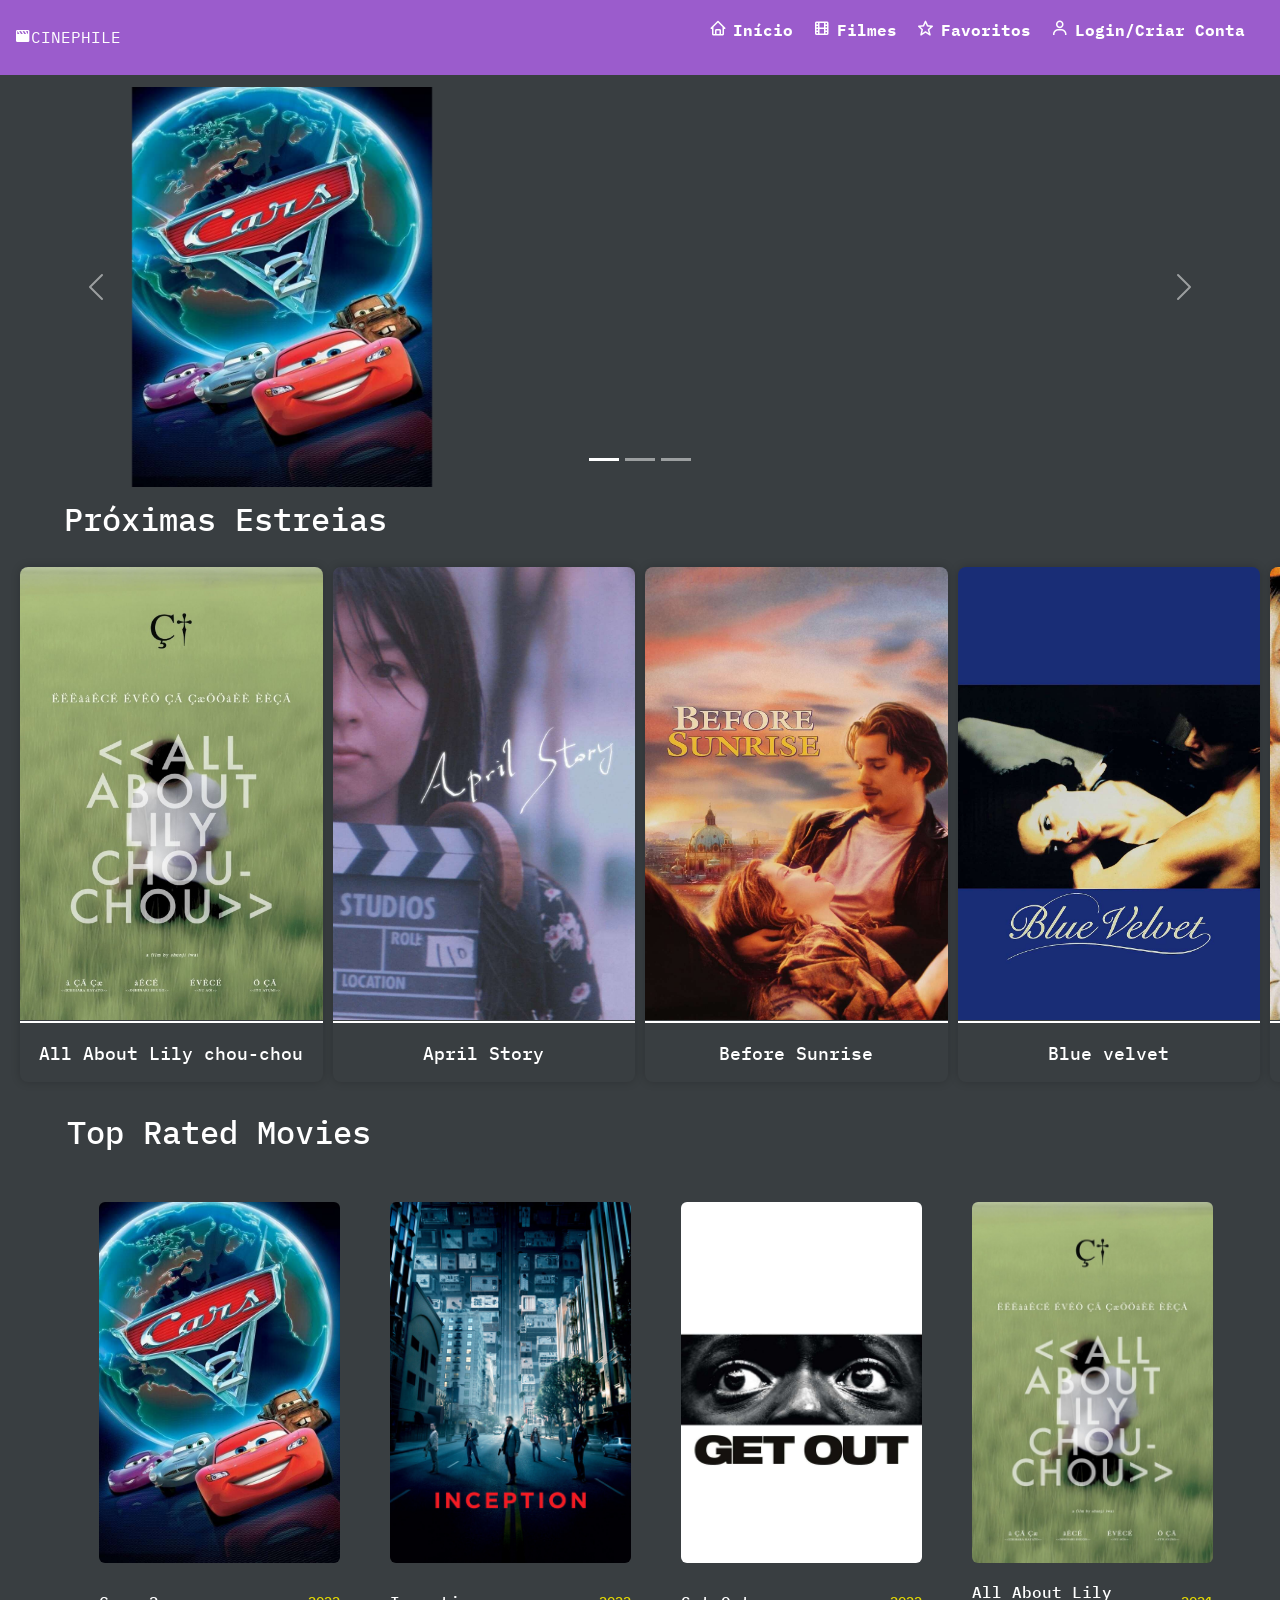
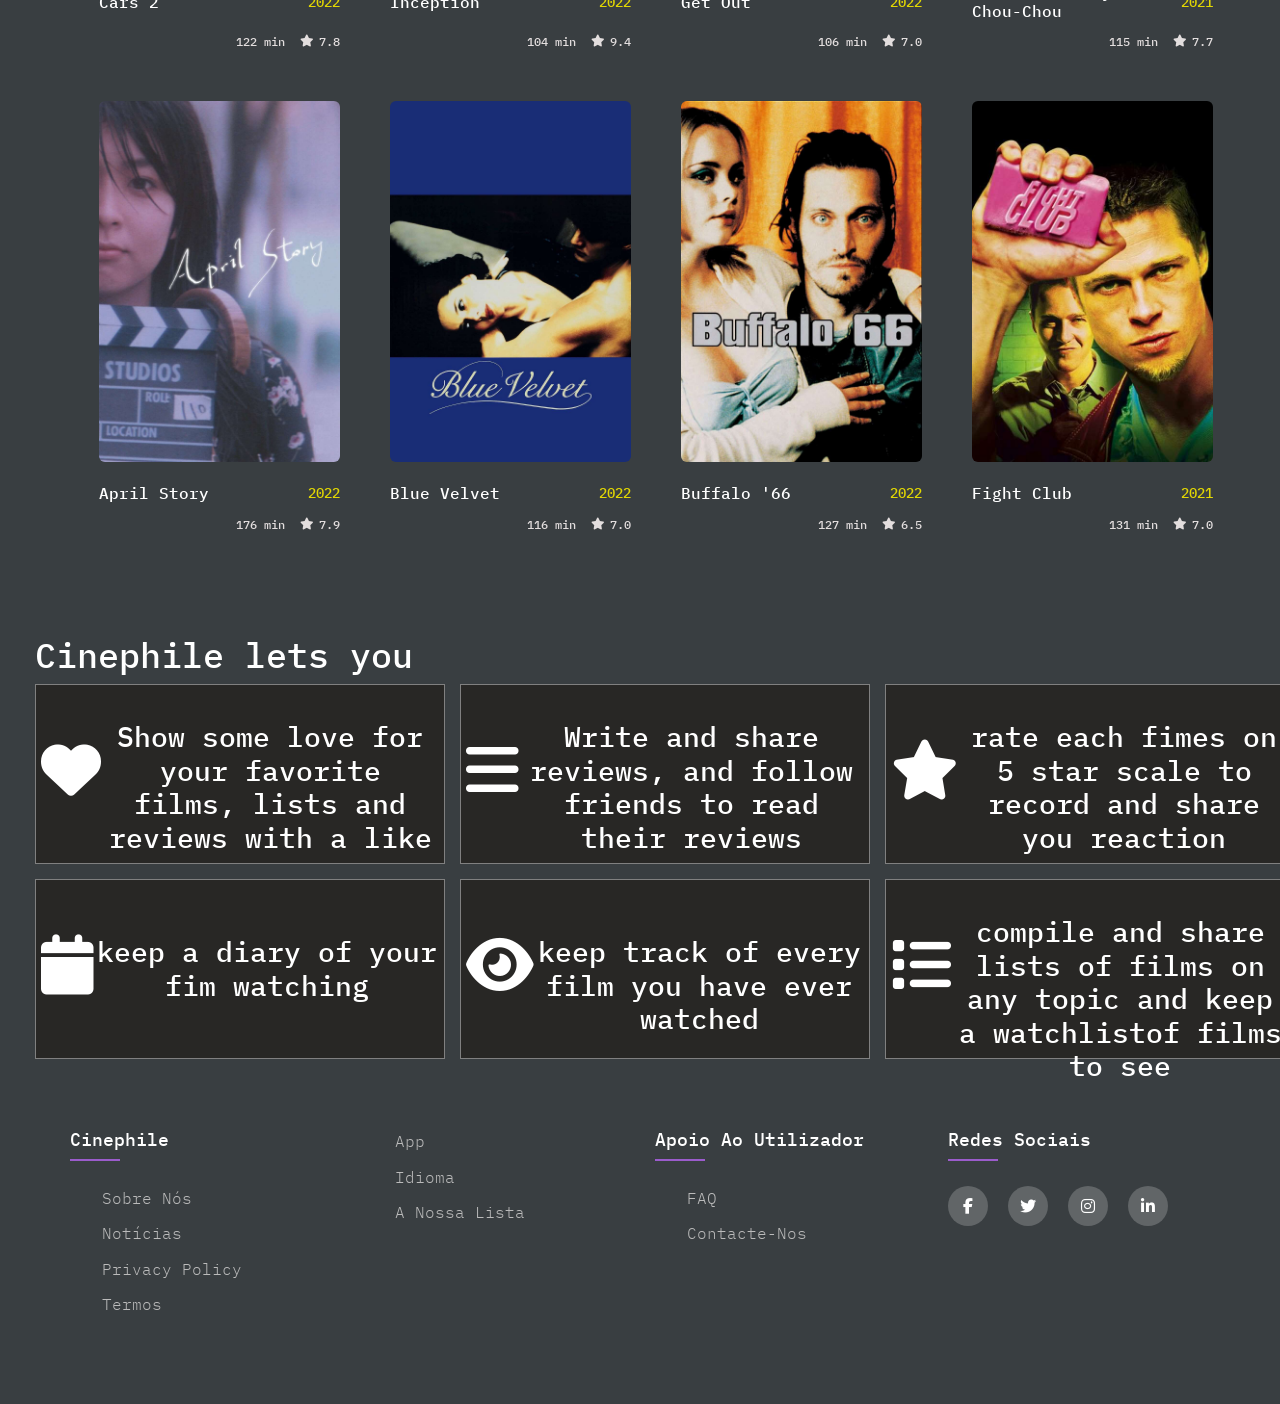
==== commit acb24323: "filtros e barra de pesquisa página filmes // carrosel no index" ====
--- a/index.html
+++ b/index.html
@@ -57,8 +57,7 @@
       <div class="carousel-inner">
         <div class="carousel-item active">
           <div class="d-flex justify-content-center container-fluid">
-            <img src="./assets/images/16560-cars-2-0-1000-0-1500-crop.jpg" id="imagem_carrossel" class="img-fluid"
-              alt="">
+            <a href="cars2_film.html"><img src="./assets/images/16560-cars-2-0-1000-0-1500-crop.jpg" id="imagem_carrossel" class="img-fluid image-effect" alt=""></a>
             <iframe class="trailer" width="700" height="400"
               src="https://www.youtube.com/embed/oFTfAdauCOo?si=LEjpKPnIq1ZMxPEv" title="YouTube video player"
               frameborder="0"
@@ -68,7 +67,7 @@
         </div>
         <div class="carousel-item">
           <div class="d-flex justify-content-center container-fluid">
-            <img src="./assets/images/fightclub.jpg" id="imagem_carrossel" class="img-fluid" alt="">
+            <a href="fightclub_film.html"><img src="./assets/images/fightclub.jpg" id="imagem_carrossel" class="img-fluid image-effect" alt=""></a>
             <iframe class="trailer" width="700" height="400"
               src="https://www.youtube.com/embed/BdJKm16Co6M?si=z7RUzcz1egCg-bsq" title="YouTube video player"
               frameborder="0"
@@ -78,7 +77,7 @@
         </div>
         <div class="carousel-item ">
           <div class="d-flex justify-content-center container-fluid">
-            <img src="./assets/images/parasite.jpg" id="imagem_carrossel" class="img-fluid" alt="">
+            <a href="parasite_film"><img src="./assets/images/parasite.jpg" id="imagem_carrossel" class="img-fluid image-effect" alt=""></a>
             <iframe class="trailer" width="700" height="400"
               src="https://www.youtube.com/embed/SWSDQfJQhUg?si=YIoAWg7-kqxbiR0l" title="YouTube video player"
               frameborder="0"
@@ -364,6 +363,43 @@
       </div>
     </section>
 
+
+    <div class="fuctions" id="services">
+      <h1> Cinephile lets you</h1>
+      <div class="fuctions_box">
+
+
+        <div class="fuctions_card">
+          <i class="fa-solid fa-heart"></i>
+          <h3>Show some love for your favorite films, lists and reviews with a like</h3>
+        </div>
+
+        <div class="fuctions_card">
+          <i class="fa-solid fa-bars"></i>
+          <h3>Write and share reviews, and follow friends to read their reviews</h3>
+        </div>
+
+        <div class="fuctions_card">
+          <i class="fa-solid fa-star"></i>
+          <h3>rate each fimes on 5 star scale to record and share you reaction</h3>
+        </div>
+
+        <div class="fuctions_card">
+          <i class="fa-solid fa-calendar"></i>
+          <h3 class="card_h3">keep a diary of your fim watching</h3>
+        </div>
+
+        <div class="fuctions_card">
+          <i class="fa-solid fa-eye"></i>
+          <h3 class="card_h3">keep track of every film you have ever watched</h3>
+        </div>
+
+        <div class="fuctions_card">
+          <i class="fa-solid fa-list"></i>
+          <h3>compile and share lists of films on any topic and keep a watchlistof films to see</h3>
+        </div>
+      </div>
+    </div>
   </section>
   <footer class="footer">
     <div class="container">
--- a/css/styles.css
+++ b/css/styles.css
@@ -135,11 +135,6 @@
     color: #fff;
     text-align: center;
     margin-bottom: 20px;
-    
-}
-
-.prox_estreias_header{
-    margin-left: 55px;
 }
 
 .filme-carousel {
@@ -439,7 +434,7 @@
 
 .movies-list {
     display: grid;
-    grid-template-columns: repeat(4, 1fr);
+    grid-template-columns: 1fr 1fr 1fr 1fr;
 
 }
 
@@ -457,24 +452,19 @@
 
 .fuctions h1 {
     font-size: 35px;
-    display:flex ;
-    justify-content: center;
-    align-items: center;
-    margin-bottom: 40px;
+    left: 10px;
 }
 
 .fuctions .fuctions_box {
     display: grid;
     grid-template-columns: repeat(3, 1fr);
-    justify-content: center;
-    align-self: center;
     grid-gap: 15px;
     width: 95%;
 }
 
 .fuctions .fuctions_box .fuctions_card {
-    width: 420px;
-    height: 200px;
+    width: 410px;
+    height: 180px;
     text-align: center;
     padding: 5px;
     border: 1px solid gray;
@@ -490,14 +480,12 @@
 }
 
 .fuctions .fuctions_box .fuctions_card i {
-    font-size: 50px;
+    font-size: 60px;
     margin-top: 50px;
 }
 
 .fuctions .fuctions_box .fuctions_card h3 {
-    margin-top: 40px;
-    font-size: 25px;
-    margin-left: 10px;
+    margin-top: 30px;
 }
 
 .fuctions .fuctions_box .fuctions_card .card_h3 {
@@ -582,7 +570,13 @@
     color: #24262b;
     background-color: #ffffff;
 }
-
+.image-effect {
+    transition: transform 0.3s ease-in-out;
+}
+
+.image-effect:hover {
+    transform: scale(1.1);
+}
 /* Responsividade */
 @media (max-width: 1200px) {
     .col-md-2 {
@@ -611,10 +605,6 @@
     .footer-col {
         width: 100%;
     }
-
-    .movies-list{
-        grid-template-columns: repeat(2, 1fr);
-    }
 }
 .hidden{
     opacity: 0;
--- a/css/navbar.css
+++ b/css/navbar.css
@@ -1,151 +1,151 @@
 .navbar {
-  font-family: 'IBM Plex Mono', monospace, 'Inter', sans-serif, 'Playfair Display', serif;
-  padding: 15px;
-  display: flex;
-  justify-content: space-between;
-  align-items: center;
-  color: white;
-  margin-bottom: 1%;
+    font-family: 'IBM Plex Mono', monospace, 'Inter', sans-serif, 'Playfair Display', serif;
+    padding: 15px;
+    display: flex;
+    justify-content: space-between;
+    align-items: center;
+    color: white;
+    margin-bottom: 1%;
 }
 .nav_icon {
-  font-size: 18px; 
-  margin-top: 4px;
-  margin-right: 6px;
+    font-size: 18px; 
+    margin-top: 4px;
+    margin-right: 6px;
 }
 .logo a {
-  color: white;
-  text-decoration: none;
-  font-size: 1.5em; 
-  font-weight: bold;
+    color: white;
+    text-decoration: none;
+    font-size: 1.5em; 
+    font-weight: bold;
 }
 .nav-links {
-  list-style: none;
-  display: flex;
+    list-style: none;
+    display: flex;
 }
 
 .nav-links_mobile {
-  list-style: none;
-  display: none;
+    list-style: none;
+    display: none;
 }
 
 .nav-links li,
 .nav-links_mobile li {
-  display: flex;
-  flex-direction: column;
-  align-items: center;
-  margin-right: 20px;
+    display: flex;
+    flex-direction: column;
+    align-items: center;
+    margin-right: 20px;
 }
 
 
 .nav-links a,
 .nav-links_mobile a {
-  text-decoration: none;
-  color: white;
-  font-weight: bold;
-  transition: color 0.3s ease-in-out;
+    text-decoration: none;
+    color: white;
+    font-weight: bold;
+    transition: color 0.3s ease-in-out;
 }
 
 .nav-links a:hover,
 .nav-links_mobile a:hover {
-  color: #fecb00; 
+    color: #fecb00; 
 }
 
 @media only screen and (min-width: 1024px) {
-  .navbar{
-      background-color: #9B5CCC; 
-  }
-    
+    .navbar{
+        background-color: #9B5CCC; 
+    }
+      
 }
 
 @media only screen and (max-width: 1024px) {
-  .navbar {
-      position: fixed;
-      bottom: 0;
-      width: 100%;
-      justify-content: space-between;
-      z-index: 1;
+    .navbar {
+        position: fixed;
+        bottom: 0;
+        width: 100%;
+        justify-content: space-between;
+        z-index: 1;
 
-  }
-  .logo {
-      position: fixed;
-      top: 0;
-      left: 0;
-      width: 100%;
-      background-color: #9B5CCC;
-      padding: 15px;
-      text-align: center;
-      z-index: 1;
+    }
+    .logo {
+        position: fixed;
+        top: 0;
+        left: 0;
+        width: 100%;
+        background-color: #9B5CCC;
+        padding: 15px;
+        text-align: center;
+        z-index: 1;
 
-  }
-  .nav-links {
-      display: none;
-      flex-direction: column;
-      align-items: center;
-      width: 100%;
-      background-color: #9B5CCC;
-      position: fixed;
-      top: 0;
-      left: 0;
-      z-index: 1;
-      margin-top: 10px; 
-  }
+    }
+    .nav-links {
+        display: none;
+        flex-direction: column;
+        align-items: center;
+        width: 100%;
+        background-color: #9B5CCC;
+        position: fixed;
+        top: 0;
+        left: 0;
+        z-index: 1;
+        margin-top: 10px; 
+    }
 
-  .nav-links li {
-      margin: 10px 0;
-  }
+    .nav-links li {
+        margin: 10px 0;
+    }
 
-  .nav-links a {
-      color: white;
-  }
+    .nav-links a {
+        color: white;
+    }
 
-  .nav_icon {
-      font-size: 30px; 
-  }
+    .nav_icon {
+        font-size: 30px; 
+    }
 
-  .nav-links_mobile {
-      display: flex;
-      justify-content: center; 
-      align-items: center;
-      list-style: none;
-      margin: 0;
-      padding: 0;
-      background-color: #9B5CCC;
-      position: fixed;
-      bottom: 0;
-      left: 0;
-      z-index: 1;
-      width: 100%;
-      margin-top: 5px;
+    .nav-links_mobile {
+        display: flex;
+        justify-content: center; 
+        align-items: center;
+        list-style: none;
+        margin: 0;
+        padding: 0;
+        background-color: #9B5CCC;
+        position: fixed;
+        bottom: 0;
+        left: 0;
+        z-index: 1;
+        width: 100%;
+        margin-top: 5px;
 
-  }
+    }
 
-  .nav-links_mobile li {
-      margin: 0;
-  }
+    .nav-links_mobile li {
+        margin: 0;
+    }
 
-  .nav-links_mobile a {
-      color: white;
-  }
+    .nav-links_mobile a {
+        color: white;
+    }
 
-  #nav-toggle {
-      display: none; 
-  }
+    #nav-toggle {
+        display: none; 
+    }
 
-  #nav-toggle-label {
-      cursor: pointer;
-      color: white;
-      margin-top: 10px;
-      display: block;
-      position: fixed; 
-      top: 10px;
-      right: 10px;
-      font-size: 30px; 
-  }
+    #nav-toggle-label {
+        cursor: pointer;
+        color: white;
+        margin-top: 10px;
+        display: block;
+        position: fixed; 
+        top: 10px;
+        right: 10px;
+        font-size: 30px; 
+    }
 
-  #nav-toggle:checked + .nav-links,
-  #nav-toggle:checked + .nav-links_mobile {
-      display: flex;
-      flex-direction: column;
-      align-items: center;
-  }
+    #nav-toggle:checked + .nav-links,
+    #nav-toggle:checked + .nav-links_mobile {
+        display: flex;
+        flex-direction: column;
+        align-items: center;
+    }
 }
--- a/css/styles.css
+++ b/css/styles.css
@@ -135,11 +135,6 @@
     color: #fff;
     text-align: center;
     margin-bottom: 20px;
-    
-}
-
-.prox_estreias_header{
-    margin-left: 55px;
 }
 
 .filme-carousel {
@@ -439,7 +434,7 @@
 
 .movies-list {
     display: grid;
-    grid-template-columns: repeat(4, 1fr);
+    grid-template-columns: 1fr 1fr 1fr 1fr;
 
 }
 
@@ -457,24 +452,19 @@
 
 .fuctions h1 {
     font-size: 35px;
-    display:flex ;
-    justify-content: center;
-    align-items: center;
-    margin-bottom: 40px;
+    left: 10px;
 }
 
 .fuctions .fuctions_box {
     display: grid;
     grid-template-columns: repeat(3, 1fr);
-    justify-content: center;
-    align-self: center;
     grid-gap: 15px;
     width: 95%;
 }
 
 .fuctions .fuctions_box .fuctions_card {
-    width: 420px;
-    height: 200px;
+    width: 410px;
+    height: 180px;
     text-align: center;
     padding: 5px;
     border: 1px solid gray;
@@ -490,14 +480,12 @@
 }
 
 .fuctions .fuctions_box .fuctions_card i {
-    font-size: 50px;
+    font-size: 60px;
     margin-top: 50px;
 }
 
 .fuctions .fuctions_box .fuctions_card h3 {
-    margin-top: 40px;
-    font-size: 25px;
-    margin-left: 10px;
+    margin-top: 30px;
 }
 
 .fuctions .fuctions_box .fuctions_card .card_h3 {
@@ -582,7 +570,13 @@
     color: #24262b;
     background-color: #ffffff;
 }
-
+.image-effect {
+    transition: transform 0.3s ease-in-out;
+}
+
+.image-effect:hover {
+    transform: scale(1.1);
+}
 /* Responsividade */
 @media (max-width: 1200px) {
     .col-md-2 {
@@ -611,10 +605,6 @@
     .footer-col {
         width: 100%;
     }
-
-    .movies-list{
-        grid-template-columns: repeat(2, 1fr);
-    }
 }
 .hidden{
     opacity: 0;
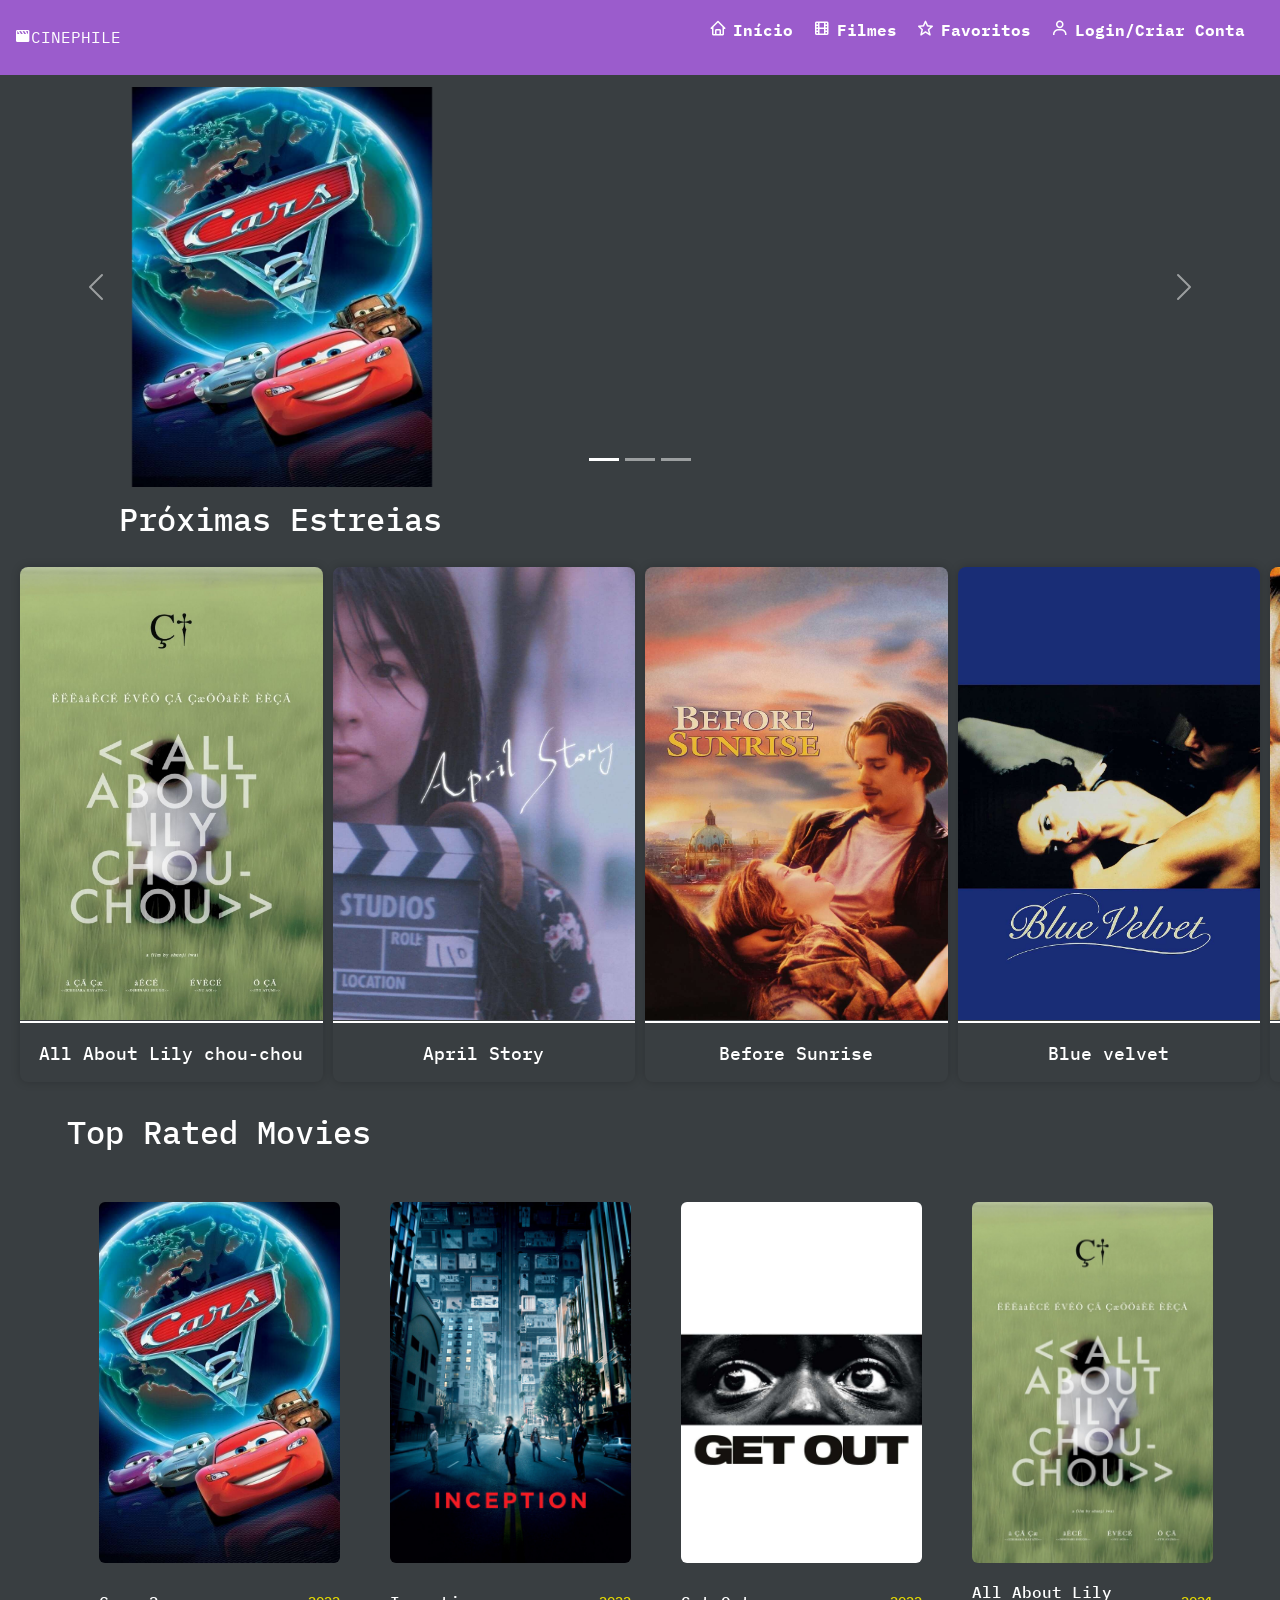
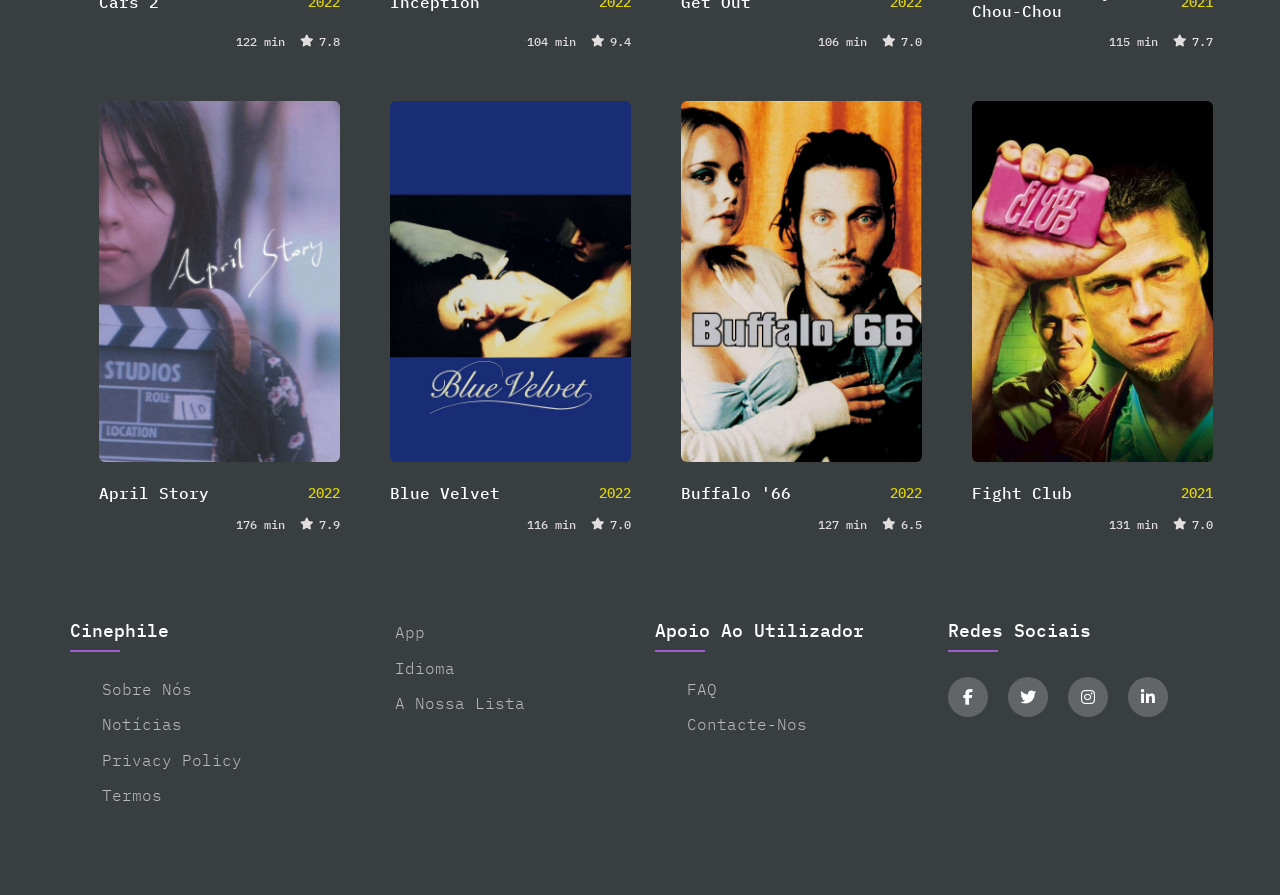
==== commit 1eabdef4: "Merge branch 'main' of https://github.com/Projeto-AED/projeto_TSIW" ====
--- a/index.html
+++ b/index.html
@@ -363,43 +363,6 @@
       </div>
     </section>
 
-
-    <div class="fuctions" id="services">
-      <h1> Cinephile lets you</h1>
-      <div class="fuctions_box">
-
-
-        <div class="fuctions_card">
-          <i class="fa-solid fa-heart"></i>
-          <h3>Show some love for your favorite films, lists and reviews with a like</h3>
-        </div>
-
-        <div class="fuctions_card">
-          <i class="fa-solid fa-bars"></i>
-          <h3>Write and share reviews, and follow friends to read their reviews</h3>
-        </div>
-
-        <div class="fuctions_card">
-          <i class="fa-solid fa-star"></i>
-          <h3>rate each fimes on 5 star scale to record and share you reaction</h3>
-        </div>
-
-        <div class="fuctions_card">
-          <i class="fa-solid fa-calendar"></i>
-          <h3 class="card_h3">keep a diary of your fim watching</h3>
-        </div>
-
-        <div class="fuctions_card">
-          <i class="fa-solid fa-eye"></i>
-          <h3 class="card_h3">keep track of every film you have ever watched</h3>
-        </div>
-
-        <div class="fuctions_card">
-          <i class="fa-solid fa-list"></i>
-          <h3>compile and share lists of films on any topic and keep a watchlistof films to see</h3>
-        </div>
-      </div>
-    </div>
   </section>
   <footer class="footer">
     <div class="container">
--- a/css/styles.css
+++ b/css/styles.css
@@ -135,6 +135,11 @@
     color: #fff;
     text-align: center;
     margin-bottom: 20px;
+    
+}
+
+.prox_estreias_header{
+    margin-left: 55px;
 }
 
 .filme-carousel {
@@ -434,7 +439,7 @@
 
 .movies-list {
     display: grid;
-    grid-template-columns: 1fr 1fr 1fr 1fr;
+    grid-template-columns: repeat(4, 1fr);
 
 }
 
@@ -452,19 +457,24 @@
 
 .fuctions h1 {
     font-size: 35px;
-    left: 10px;
+    display:flex ;
+    justify-content: center;
+    align-items: center;
+    margin-bottom: 40px;
 }
 
 .fuctions .fuctions_box {
     display: grid;
     grid-template-columns: repeat(3, 1fr);
+    justify-content: center;
+    align-self: center;
     grid-gap: 15px;
     width: 95%;
 }
 
 .fuctions .fuctions_box .fuctions_card {
-    width: 410px;
-    height: 180px;
+    width: 420px;
+    height: 200px;
     text-align: center;
     padding: 5px;
     border: 1px solid gray;
@@ -480,12 +490,14 @@
 }
 
 .fuctions .fuctions_box .fuctions_card i {
-    font-size: 60px;
+    font-size: 50px;
     margin-top: 50px;
 }
 
 .fuctions .fuctions_box .fuctions_card h3 {
-    margin-top: 30px;
+    margin-top: 40px;
+    font-size: 25px;
+    margin-left: 10px;
 }
 
 .fuctions .fuctions_box .fuctions_card .card_h3 {
@@ -605,6 +617,10 @@
     .footer-col {
         width: 100%;
     }
+
+    .movies-list{
+        grid-template-columns: repeat(2, 1fr);
+    }
 }
 .hidden{
     opacity: 0;
--- a/css/navbar.css
+++ b/css/navbar.css
@@ -1,5 +1,6 @@
 .navbar {
     font-family: 'IBM Plex Mono', monospace, 'Inter', sans-serif, 'Playfair Display', serif;
+    background-color: #9B5CCC;
     padding: 15px;
     display: flex;
     justify-content: space-between;
@@ -8,54 +9,49 @@
     margin-bottom: 1%;
 }
 .nav_icon {
-    font-size: 18px; 
-    margin-top: 4px;
-    margin-right: 6px;
+  font-size: 18px; 
+  margin-top: 4px;
+  margin-right: 6px;
 }
 .logo a {
-    color: white;
-    text-decoration: none;
-    font-size: 1.5em; 
-    font-weight: bold;
+  color: white;
+  text-decoration: none;
+  font-size: 1.5em; 
+  font-weight: bold;
 }
 .nav-links {
-    list-style: none;
-    display: flex;
+  list-style: none;
+  display: flex;
 }
 
 .nav-links_mobile {
-    list-style: none;
-    display: none;
+  list-style: none;
+  display: none;
 }
 
 .nav-links li,
 .nav-links_mobile li {
-    display: flex;
-    flex-direction: column;
-    align-items: center;
-    margin-right: 20px;
+  display: flex;
+  flex-direction: column;
+  align-items: center;
+  margin-right: 20px;
 }
 
 
 .nav-links a,
 .nav-links_mobile a {
-    text-decoration: none;
-    color: white;
-    font-weight: bold;
-    transition: color 0.3s ease-in-out;
+  text-decoration: none;
+  color: white;
+  font-weight: bold;
+  transition: color 0.3s ease-in-out;
 }
 
 .nav-links a:hover,
 .nav-links_mobile a:hover {
-    color: #fecb00; 
+  color: #fecb00; 
 }
 
-@media only screen and (min-width: 1024px) {
-    .navbar{
-        background-color: #9B5CCC; 
-    }
-      
-}
+
 
 @media only screen and (max-width: 1024px) {
     .navbar {
@@ -63,15 +59,13 @@
         bottom: 0;
         width: 100%;
         justify-content: space-between;
-        z-index: 1;
-
     }
     .logo {
         position: fixed;
         top: 0;
         left: 0;
         width: 100%;
-        background-color: #9B5CCC;
+        background-color: rgba(0, 0, 0, 0.8);
         padding: 15px;
         text-align: center;
         z-index: 1;
@@ -82,7 +76,7 @@
         flex-direction: column;
         align-items: center;
         width: 100%;
-        background-color: #9B5CCC;
+        background-color: rgba(0, 0, 0, 0.8);
         position: fixed;
         top: 0;
         left: 0;
@@ -90,17 +84,17 @@
         margin-top: 10px; 
     }
 
-    .nav-links li {
-        margin: 10px 0;
-    }
+  .nav-links li {
+      margin: 10px 0;
+  }
 
-    .nav-links a {
-        color: white;
-    }
+  .nav-links a {
+      color: white;
+  }
 
-    .nav_icon {
-        font-size: 30px; 
-    }
+  .nav_icon {
+      font-size: 30px; 
+  }
 
     .nav-links_mobile {
         display: flex;
@@ -109,7 +103,7 @@
         list-style: none;
         margin: 0;
         padding: 0;
-        background-color: #9B5CCC;
+        background-color: rgba(0, 0, 0, 0.8);
         position: fixed;
         bottom: 0;
         left: 0;
@@ -117,35 +111,35 @@
         width: 100%;
         margin-top: 5px;
 
-    }
+  }
 
-    .nav-links_mobile li {
-        margin: 0;
-    }
+  .nav-links_mobile li {
+      margin: 0;
+  }
 
-    .nav-links_mobile a {
-        color: white;
-    }
+  .nav-links_mobile a {
+      color: white;
+  }
 
-    #nav-toggle {
-        display: none; 
-    }
+  #nav-toggle {
+      display: none; 
+  }
 
-    #nav-toggle-label {
-        cursor: pointer;
-        color: white;
-        margin-top: 10px;
-        display: block;
-        position: fixed; 
-        top: 10px;
-        right: 10px;
-        font-size: 30px; 
-    }
+  #nav-toggle-label {
+      cursor: pointer;
+      color: white;
+      margin-top: 10px;
+      display: block;
+      position: fixed; 
+      top: 10px;
+      right: 10px;
+      font-size: 30px; 
+  }
 
-    #nav-toggle:checked + .nav-links,
-    #nav-toggle:checked + .nav-links_mobile {
-        display: flex;
-        flex-direction: column;
-        align-items: center;
-    }
+  #nav-toggle:checked + .nav-links,
+  #nav-toggle:checked + .nav-links_mobile {
+      display: flex;
+      flex-direction: column;
+      align-items: center;
+  }
 }
--- a/css/styles.css
+++ b/css/styles.css
@@ -135,6 +135,11 @@
     color: #fff;
     text-align: center;
     margin-bottom: 20px;
+    
+}
+
+.prox_estreias_header{
+    margin-left: 55px;
 }
 
 .filme-carousel {
@@ -434,7 +439,7 @@
 
 .movies-list {
     display: grid;
-    grid-template-columns: 1fr 1fr 1fr 1fr;
+    grid-template-columns: repeat(4, 1fr);
 
 }
 
@@ -452,19 +457,24 @@
 
 .fuctions h1 {
     font-size: 35px;
-    left: 10px;
+    display:flex ;
+    justify-content: center;
+    align-items: center;
+    margin-bottom: 40px;
 }
 
 .fuctions .fuctions_box {
     display: grid;
     grid-template-columns: repeat(3, 1fr);
+    justify-content: center;
+    align-self: center;
     grid-gap: 15px;
     width: 95%;
 }
 
 .fuctions .fuctions_box .fuctions_card {
-    width: 410px;
-    height: 180px;
+    width: 420px;
+    height: 200px;
     text-align: center;
     padding: 5px;
     border: 1px solid gray;
@@ -480,12 +490,14 @@
 }
 
 .fuctions .fuctions_box .fuctions_card i {
-    font-size: 60px;
+    font-size: 50px;
     margin-top: 50px;
 }
 
 .fuctions .fuctions_box .fuctions_card h3 {
-    margin-top: 30px;
+    margin-top: 40px;
+    font-size: 25px;
+    margin-left: 10px;
 }
 
 .fuctions .fuctions_box .fuctions_card .card_h3 {
@@ -605,6 +617,10 @@
     .footer-col {
         width: 100%;
     }
+
+    .movies-list{
+        grid-template-columns: repeat(2, 1fr);
+    }
 }
 .hidden{
     opacity: 0;
